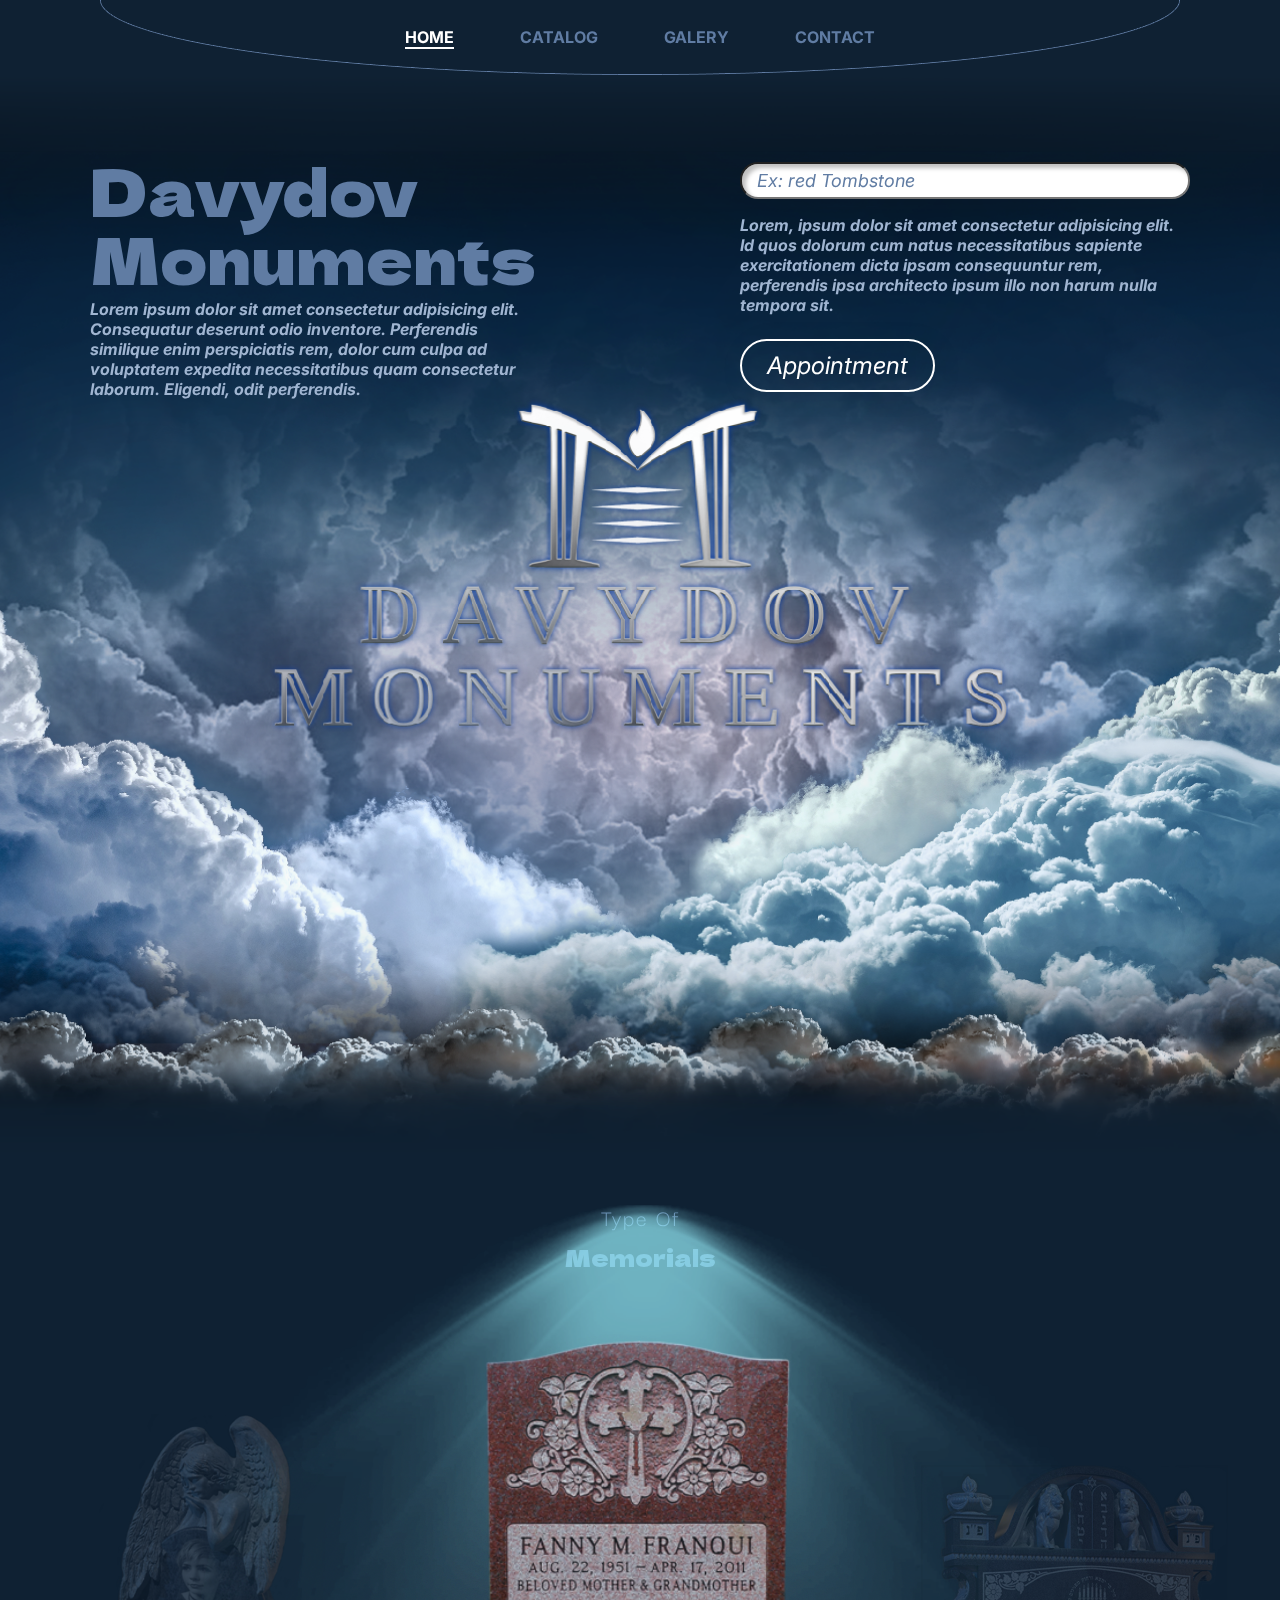
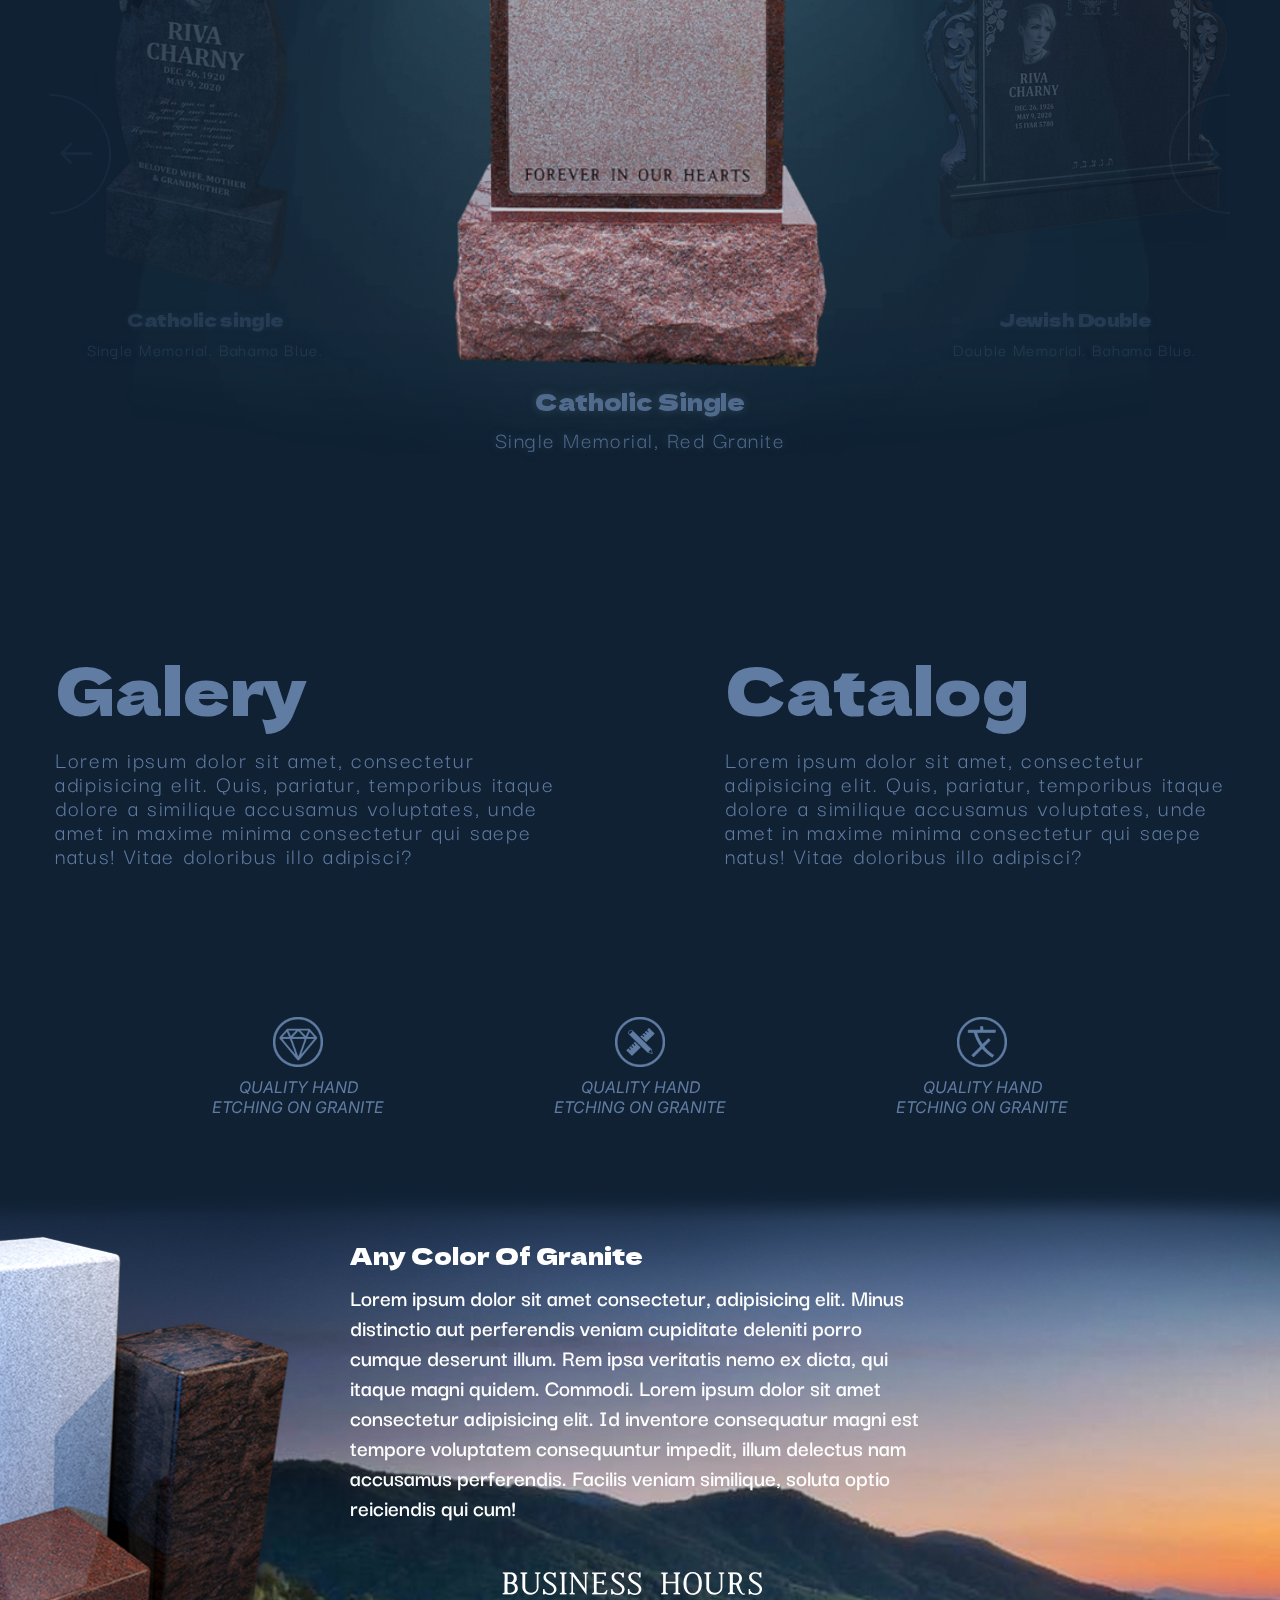
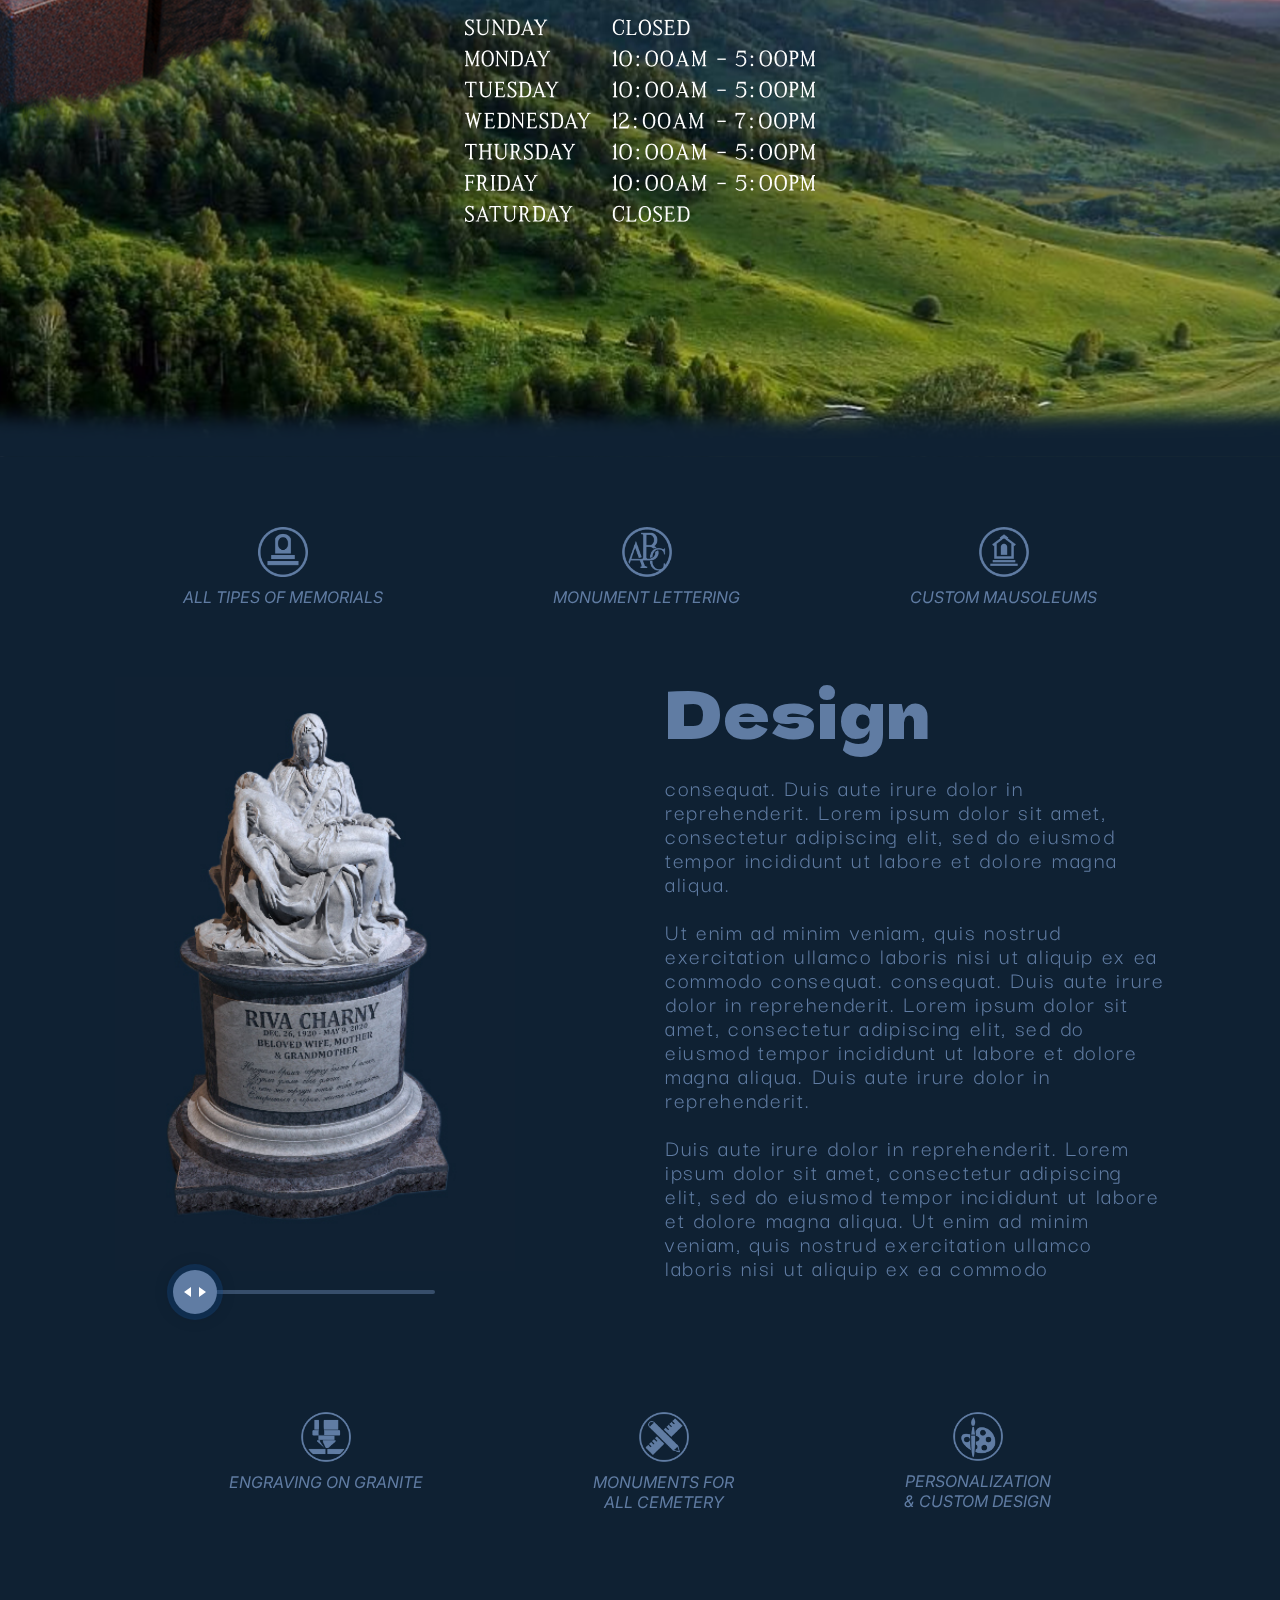
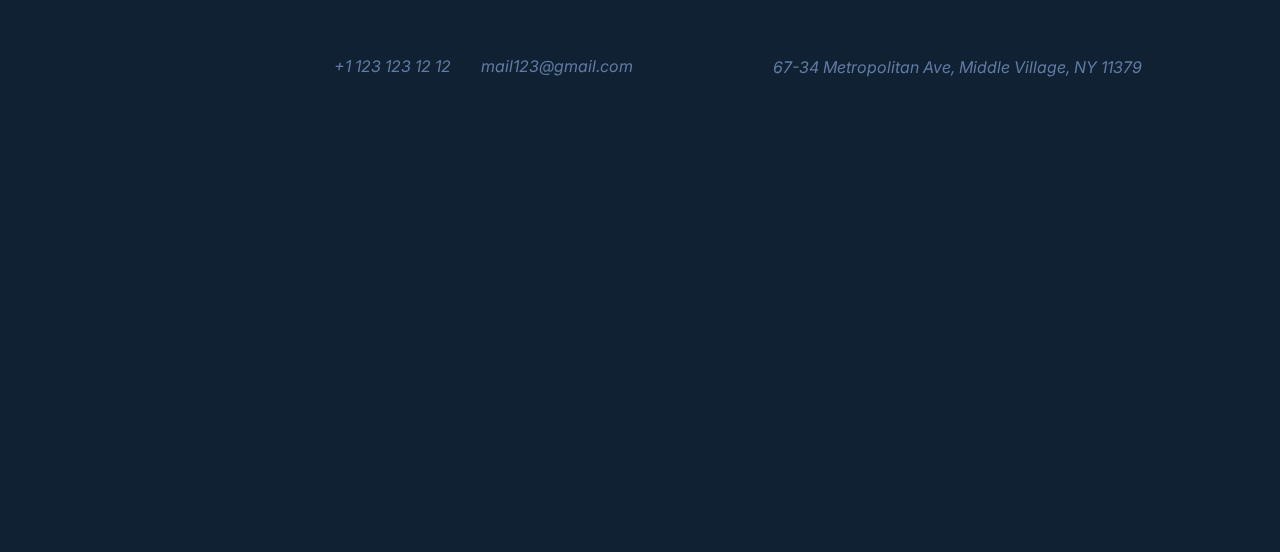
==== index.html @ 094ae4ab "Ref V1.2.8" ====
<!DOCTYPE html>
<html lang="en">

<head>
    <meta charset="UTF-8">
    <meta http-equiv="X-UA-Compatible" content="IE=edge">
    <meta name="viewport" content="width=device-width, initial-scale=1.0">
    <title>Davydov Tombstones</title>
    <link rel="icon" href="./assets/img/favicon.png">

    <!-- GSAP LIBRARY | SCROLL -->
    <script src="./assets/libs/gsap/gsap.min.js" defer></script>
    <script src="./assets/libs/gsap/ScrollTrigger.min.js" defer></script>
    <script src="./assets/libs/gsap/ScrollSmoother.min.js" defer></script>
    <!-- PARALLAX SCROLLING -->
    <script src="./assets/js/scroll.js" defer></script>

    <!-- SWIPER LIBRARY -->
    <link rel="stylesheet" href="./assets/libs/swiper/swiper-bundle.min.css">

    <!-- 360 DEGREES MONUMENT'S FILES -->
    <!-- CSS reset -->
    <link rel="stylesheet" href="./assets/styles/home-page/360DegMonument/reset.css">
    <link rel="stylesheet" href="./assets/styles/home-page/360DegMonument/tombstone360View.css"> <!-- Resource style -->
    <script src="./assets/js/360DegMonument/modernizr.js"></script> <!-- Modernizr -->

    <!-- ICONS -->
    <link rel="stylesheet" href="https://cdnjs.cloudflare.com/ajax/libs/font-awesome/6.1.1/css/all.min.css"
        integrity="sha512-KfkfwYDsLkIlwQp6LFnl8zNdLGxu9YAA1QvwINks4PhcElQSvqcyVLLD9aMhXd13uQjoXtEKNosOWaZqXgel0g=="
        crossorigin="anonymous" referrerpolicy="no-referrer" />

    <!-- Resource of Page's Styles -->
    <link rel="stylesheet" href="./assets/styles/primary-styles.css">
    <link rel="stylesheet" href="./assets/styles/styles.css">
    <link rel="stylesheet" href="./assets/styles/home-responsive.css">
    <link rel="stylesheet" href="./assets/styles/primary-styles-responsive.css">
    <!-- TOMBSTONE SLIDE STYLE -->
    <link rel="stylesheet" href="./assets/styles/home-page/tombstone-slide.css">
</head>

<body>
    <div class="wrapper">
        <div class="content">
            <header>
                <div class="header-wrapper">
                    <nav class="header-nav">
                        <ul>
                            <li>
                                <a class="primary-page-link primary-active-page" href="./index.html">home</a>
                            </li>
                            <li>
                                <a class="primary-page-link" href="./catalog.html">catalog</a>
                            </li>
                            <li>
                                <a class="primary-page-link" href="./galery.html">galery</a>
                            </li>
                            <li>
                                <a class="primary-page-link" href="./contact.html">contact</a>
                            </li>
                        </ul>
                    </nav>
                    <a href="./index.html">
                        <div class="logo" style="background-image: url(./assets/img/headerImgs/logo.png)"></div>
                    </a>
                    <button class="header-hamburger-btn">
                        <div class="hamburger-btn-bar"></div>
                    </button>
                    <nav class="mobile-nav">
                        <ul>
                            <li>
                                <a class="primary-page-link primary-active-page" href="./index.html">home</a>
                            </li>
                            <li>
                                <a class="primary-page-link" href="./catalog.html">catalog</a>
                            </li>
                            <li>
                                <a class="primary-page-link" href="./galery.html">galery</a>
                            </li>
                            <li>
                                <a class="primary-page-link" href="./contact.html">contact</a>
                            </li>
                        </ul>
                    </nav>
                </div>
            </header>
            <!-- <div class="smooth-wrapper">
                <div class="smooth-content"> -->
                    <main>
                        <section class="home-section">
                            <div class="home-section-backgorund-container">
                                <div class="parallax-layer layer-base"
                                    style="background-image: url(./assets/img/parallaxBackground/sky-base.png)">
                                </div>
                                <div class="parallax-layer layer-logo"
                                    style="background-image: url(./assets/img/parallaxBackground/Logo.png)">
                                </div>
                                <div class="parallax-layer layer-middle"
                                    style="background-image: url(./assets/img/parallaxBackground/sky-middle.png)"></div>
                            </div>
                            <div class="intro-wrapper">
                                <div class="intro-title-box">
                                    <h1 class="primary-title">
                                        davydov <br>
                                        monuments
                                    </h1>
                                    <p class="primary-caption-lil">
                                        Lorem ipsum dolor sit amet consectetur adipisicing elit. Consequatur deserunt
                                        odio
                                        inventore. Perferendis similique enim perspiciatis rem, dolor cum culpa ad
                                        voluptatem
                                        expedita necessitatibus quam consectetur laborum. Eligendi, odit perferendis.
                                    </p>
                                </div>
                                <div class="intro-search-bar-box">
                                    <input class="primary-seacrh-bar-1" type="search" id="intro-search-input"
                                        placeholder="Ex: red Tombstone" />
                                    <div class="intro-caption-box">
                                        <p class="primary-caption-lil">
                                            Lorem, ipsum dolor sit amet consectetur adipisicing elit. Id quos dolorum
                                            cum natus
                                            necessitatibus sapiente exercitationem dicta ipsam consequuntur rem,
                                            perferendis
                                            ipsa architecto ipsum illo non harum nulla tempora sit.
                                        </p>
                                        <button class="primary-btn-1">Appointment</button>
                                    </div>
                                </div>
                            </div>
                        </section>
                        <section class="tombstone-section">
                            <div class="tombstone-section-wrapper">
                                <div class="tombstone-slide-container">
                                    <div class="tombstone-title-box">
                                        <p class="primary-caption">Type Of</p>
                                        <h1 class="primary-title-lil">Memorials</h1>
                                    </div>
                                    <div class="tombstone-slide-wrapper">
                                        <div class="tombstones-slide-box">
                                            <!-- Slider main container -->
                                            <div class="tombstone-slide">
                                                <!-- Additional required wrapper -->
                                                <div class="tombstone-card-wrapper swiper-wrapper">
                                                    <!-- Slides -->
                                                    <div class="tombstone-card swiper-slide">
                                                        <div class="tombstone-img-3d-box">
                                                            <div class="tombstone-img-left-side">
                                                                <div class="tombstone-img"
                                                                    style="background-image: url(./assets/img/tombstoneImgs/tombstone-1.png);">
                                                                </div>
                                                            </div>
                                                            <div class="tombstone-img-rigth-side">
                                                                <div class="tombstone-img"
                                                                    style="background-image: url(./assets/img/tombstoneImgs/tombstone-1.png);">
                                                                </div>
                                                            </div>
                                                        </div>
                                                        <!-- <p>Double</p> -->
                                                        <div class="tombstone-card-caption">
                                                            <h1 class="primary-title-lil">Catholic Single</h1>
                                                            <p class="primary-caption">Single Memorial, Red Granite</p>
                                                        </div>
                                                    </div>

                                                    <div class="tombstone-card swiper-slide">
                                                        <div class="tombstone-img-3d-box">
                                                            <div class="tombstone-img-left-side">
                                                                <div class="tombstone-img"
                                                                    style="background-image: url(./assets/img/tombstoneImgs/tombstone-2.png);">
                                                                </div>
                                                            </div>
                                                            <div class="tombstone-img-rigth-side">
                                                                <div class="tombstone-img"
                                                                    style="background-image: url(./assets/img/tombstoneImgs/tombstone-2.png);">
                                                                </div>
                                                            </div>
                                                        </div>
                                                        <!-- <p>Single</p> -->
                                                        <div class="tombstone-card-caption">
                                                            <h1 class="primary-title-lil">Jewish Double</h1>
                                                            <p class="primary-caption">Double Memorial. Bahama Blue.</p>
                                                        </div>
                                                    </div>

                                                    <div class="tombstone-card swiper-slide">
                                                        <div class="tombstone-img-3d-box">
                                                            <div class="tombstone-img-left-side">
                                                                <div class="tombstone-img"
                                                                    style="background-image: url(./assets/img/tombstoneImgs/tombstone-3.png);">
                                                                </div>
                                                            </div>
                                                            <div class="tombstone-img-rigth-side">
                                                                <div class="tombstone-img"
                                                                    style="background-image: url(./assets/img/tombstoneImgs/tombstone-3.png);">
                                                                </div>
                                                            </div>
                                                        </div>
                                                        <!-- <p>Double Process</p> -->
                                                        <div class="tombstone-card-caption">
                                                            <h1 class="primary-title-lil">Catholic single</h1>
                                                            <p class="primary-caption">Single Memorial. Bahama Blue.</p>
                                                        </div>
                                                    </div>

                                                </div>

                                            </div>

                                            <div class="tombstone-slide-navigation">
                                                <div class="tombstone-slide-navigation-prev"></div>
                                                <div class="tombstone-slide-navigation-next"></div>
                                            </div>

                                        </div>
                                    </div>
                                </div>
                                <div class="tombstone-section-description">
                                    <div class="galary-description-box">
                                        <h1 class="primary-title">
                                            galery
                                        </h1>
                                        <p class="primary-caption">
                                            Lorem ipsum dolor sit amet, consectetur adipisicing elit. Quis, pariatur,
                                            temporibus
                                            itaque dolore a similique accusamus voluptates, unde amet in maxime minima
                                            consectetur qui saepe natus! Vitae doloribus illo adipisci?
                                        </p>
                                    </div>
                                    <div class="catalog-description-box">
                                        <h1 class="primary-title">
                                            catalog
                                        </h1>
                                        <p class="primary-caption">
                                            Lorem ipsum dolor sit amet, consectetur adipisicing elit. Quis, pariatur,
                                            temporibus
                                            itaque dolore a similique accusamus voluptates, unde amet in maxime minima
                                            consectetur qui saepe natus! Vitae doloribus illo adipisci?
                                        </p>
                                    </div>
                                </div>
                                <div class="slogans-container">
                                    <div class="slogan-box">
                                        <img class="primary-slogan-img" src="./assets/img/sloganImgs/slogan 1.png"
                                            alt="slogan image">
                                        <p class="primary-slogan-caption">
                                            quality hand <br>
                                            etching on granite
                                        </p>
                                    </div>
                                    <div class="slogan-box">
                                        <img class="primary-slogan-img" src="./assets/img/sloganImgs/slogan 2.png"
                                            alt="slogan image">
                                        <p class="primary-slogan-caption">
                                            quality hand <br>
                                            etching on granite
                                        </p>
                                    </div>
                                    <div class="slogan-box">
                                        <img class="primary-slogan-img" src="./assets/img/sloganImgs/slogan 3.png"
                                            alt="slogan image">
                                        <p class="primary-slogan-caption">
                                            quality hand <br>
                                            etching on granite
                                        </p>
                                    </div>
                                </div>
                            </div>
                        </section>
                        <section class="about-office-section">
                            <div class="about-office-wrapper">
                                <div class="about-office-background"
                                    style="background-image: url(./assets/img/graniteBackground.png)"></div>
                                <div class="about-office-content">
                                    <div class="about-office-title-container">
                                        <h1 class="about-office-title">
                                            Any Color Of Granite
                                        </h1>
                                        <p class="about-office-caption">
                                            Lorem ipsum dolor sit amet consectetur, adipisicing elit. Minus distinctio
                                            aut
                                            perferendis veniam cupiditate
                                            deleniti porro cumque deserunt illum. Rem ipsa veritatis nemo ex dicta, qui
                                            itaque
                                            magni quidem. Commodi.
                                            Lorem ipsum dolor sit amet consectetur adipisicing elit. Id inventore
                                            consequatur
                                            magni est tempore
                                            voluptatem consequuntur impedit, illum delectus nam accusamus perferendis.
                                            Facilis
                                            veniam similique, soluta
                                            optio reiciendis qui cum!
                                        </p>
                                    </div>

                                    <div class="working-hours-container">
                                        <div class="working-hours home-working-hours-color"></div>
                                    </div>
                                </div>
                            </div>
                        </section>
                        <section class="design-section">
                            <div class="design-section-wrapper">
                                <div class="design-section-content">
                                    <div class="slogans-container">
                                        <div class="slogan-box">
                                            <img class="primary-slogan-img" src="./assets/img/sloganImgs/slogan 4.png"
                                                alt="slogan image">
                                            <p class="primary-slogan-caption">
                                                all tipes of memorials
                                            </p>
                                        </div>
                                        <div class="slogan-box">
                                            <img class="primary-slogan-img" src="./assets/img/sloganImgs/slogan 5.png"
                                                alt="slogan image">
                                            <p class="primary-slogan-caption">
                                                monument lettering
                                            </p>
                                        </div>
                                        <div class="slogan-box">
                                            <img class="primary-slogan-img" src="./assets/img/sloganImgs/slogan 6.png"
                                                alt="slogan image">
                                            <p class="primary-slogan-caption">
                                                custom mausoleums
                                            </p>
                                        </div>
                                    </div>
                                    <div class="design-box">
                                        <div class="monument-container">
                                            <div class="cd-product-viewer-wrapper" data-frame="16" data-friction="0.33">
                                                <div>
                                                    <figure class="product-viewer">
                                                        <img class="monument-360Deg"
                                                            src="./assets/img/360DegMonument/img-loading.jpg"
                                                            alt="Product Preview">
                                                        <div class="product-sprite"
                                                            data-image="./assets/img/360DegMonument/img-sprite.jpg">
                                                        </div>
                                                    </figure> <!-- .product-viewer -->

                                                    <div class="cd-product-viewer-handle">
                                                        <span class="fill"></span>
                                                        <span class="handle">Handle</span>
                                                    </div>
                                                </div> <!-- .cd-product-viewer-handle -->
                                            </div> <!-- .cd-product-viewer-wrapper -->
                                        </div>

                                        <div class="design-title-container">
                                            <h1 class="primary-title">
                                                Design
                                            </h1>
                                            <p class="design-caption primary-caption">
                                                consequat. Duis aute irure dolor in reprehenderit. Lorem ipsum dolor sit
                                                amet,
                                                consectetur adipiscing elit, sed do
                                                eiusmod tempor incididunt ut labore et dolore magna
                                                aliqua. <br>
                                                <br>
                                                Ut enim ad minim veniam, quis nostrud exercitation ullamco laboris nisi
                                                ut
                                                aliquip
                                                ex ea commodo consequat.
                                                consequat. Duis aute irure dolor in reprehenderit. Lorem ipsum dolor sit
                                                amet,
                                                consectetur adipiscing elit, sed do
                                                eiusmod tempor incididunt ut labore et dolore magna
                                                aliqua. Duis aute irure dolor in reprehenderit. <br>
                                                <br>
                                                Duis aute irure dolor in reprehenderit. Lorem ipsum dolor sit amet,
                                                consectetur
                                                adipiscing elit, sed do eiusmod tempor
                                                incididunt ut labore et dolore magna aliqua. Ut enim ad minim veniam,
                                                quis
                                                nostrud
                                                exercitation ullamco laboris nisi ut
                                                aliquip ex ea commodo
                                            </p>
                                        </div>
                                    </div>
                                    <div class="slogans-container">
                                        <div class="slogan-box">
                                            <img class="primary-slogan-img" src="./assets/img/sloganImgs/slogan 7.png"
                                                alt="slogan image">
                                            <p class="primary-slogan-caption">
                                                engraving on granite
                                            </p>
                                        </div>
                                        <div class="slogan-box">
                                            <img class="primary-slogan-img" src="./assets/img/sloganImgs/slogan 8.png"
                                                alt="slogan image">
                                            <p class="primary-slogan-caption">
                                                monuments for <br>
                                                all cemetery
                                            </p>
                                        </div>
                                        <div class="slogan-box">
                                            <img class="primary-slogan-img" src="./assets/img/sloganImgs/slogan 9.png"
                                                alt="slogan image">
                                            <p class="primary-slogan-caption">
                                                personalization <br>
                                                & custom design
                                            </p>
                                        </div>
                                    </div>
                                </div>
                            </div>
                        </section>
                    </main>
                    <footer>
                        <div class="footer-wrapper">
                            <div class="footer-social-links-container">
                                <div class="footer-social-links">
                                    <a href="#">
                                        <i class="fa-brands fa-youtube primary-icon"></i>
                                    </a>
                                    <a href="#">
                                        <i class="fa-brands fa-facebook primary-icon"></i>
                                    </a>
                                    <a href="#">
                                        <i class="fa-brands fa-instagram primary-icon"></i>
                                    </a>
                                </div>
                                <div class="footer-contact-container">
                                    <a class="whatsup-caption" href="tel:+11231231212">
                                        <i class="fa-brands fa-whatsapp primary-icon"></i>
                                        +1 123 123 12 12
                                    </a>                              
                                    <a class="email-caption" href="mailto:mail123@gmail.com">
                                        <i class="fa-regular fa-envelope primary-icon"></i>
                                        mail123@gmail.com
                                    </a>
                                </div>
                                <div class="footer-address-container">
                                    <a class="footer-address" href="https://www.google.com/maps/search/67-34+Metropolitan+Ave,+Middle+Village,+NY+11379/" target="_blank">
                                        <i class="fa-sharp fa-solid fa-location-dot primary-icon"></i>
                                        67-34 Metropolitan Ave, Middle Village, NY 11379</a>
                                </div>
                            </div>
                            <iframe class="footer-address-map"
                                src="https://www.google.com/maps/embed?pb=!1m18!1m12!1m3!1d1512.1294603953938!2d-73.89044471320442!3d40.71231630290286!2m3!1f0!2f0!3f0!3m2!1i1024!2i768!4f13.1!3m3!1m2!1s0x89c25e62aaedde8f%3A0xe4cf1dd9c9946255!2s67-34%20Metropolitan%20Ave%2C%20Middle%20Village%2C%20NY%2011379%2C%20USA!5e0!3m2!1sen!2sde!4v1678227033823!5m2!1sen!2sde"
                                width="600" height="450" style="border:0;" allowfullscreen="" loading="lazy"
                                referrerpolicy="no-referrer-when-downgrade"></iframe>
                        </div>
                    </footer>
                <!-- </div>
            </div> -->
        </div>
    </div>

</body>
<!-- SWIPER SLIDER -->
<script src="./assets/libs/swiper/swiper-bundle.min.js"></script>
<script src="./assets/js/tombstoneSlide.js"></script>

<!-- JQUERY | 360 DEGREES MONUMENT'S FILES -->
<script src="./assets/js/360DegMonument/jquery-2.1.4.js"></script>
<script src="./assets/js/360DegMonument/jquery.mobile.custom.min.js"></script>
<script src="./assets/js/360DegMonument/main.js"></script>

<!-- HAMBURGER MENU -->
<script src="./assets/js/hamburgerMenu.js"></script>

</html>
---- assets/styles/home-page/360DegMonument/tombstone360View.css ----
/* -------------------------------- 

Primary style

-------------------------------- */
html * {
  -webkit-font-smoothing: antialiased;
  -moz-osx-font-smoothing: grayscale;
}

*, *::after, *::before {
  box-sizing: border-box;
}

/* -------------------------------- 

Main Components 

-------------------------------- */
.cd-product-viewer-wrapper {
  /* text-align: center;
  padding: 2em 0; */
}
.cd-product-viewer-wrapper > div {
  display: inline-block;
}
.cd-product-viewer-wrapper .product-viewer {
  position: relative;
  z-index: 1;
  display: inline-block;
  overflow: hidden;
}

.cd-product-viewer-wrapper img {
  /* this is the image visible before the image sprite is loaded */
  display: block;
  position: relative;
  z-index: 1;
}

.monument-360Deg {
  width: 400px;
}

.cd-product-viewer-wrapper .product-sprite {
  position: absolute;
  z-index: 2;
  top: 0;
  left: 0;
  height: 100%;
  /* our image sprite is composed by 16 frames */
  width: 1600%;
  background: url(../../../img/360DegMonument/img-sprite.jpg) no-repeat center center;
  background-size: 100%;
  opacity: 0;
  -webkit-transition: opacity 0.3s;
  -moz-transition: opacity 0.3s;
  transition: opacity 0.3s;
}
.cd-product-viewer-wrapper.loaded .product-sprite {
  /* image sprite has been loaded */
  opacity: 1;
  cursor: ew-resize;
}

.cd-product-viewer-handle {
  position: relative;
  z-index: 2;
  width: 60%;
  max-width: 300px;
  border-radius: 50em;
  margin: 1em auto 3em;
  height: 4px;
  /* background: #4d4d4d; */
  background: var(--primary-gray);
}
.cd-product-viewer-handle .fill {
  /* this is used to create the loading fill effect */
  position: absolute;
  z-index: 1;
  left: 0;
  top: 0;
  height: 100%;
  width: 100%;
  border-radius: inherit;
  background: var(--primary-blue);
  -webkit-transform: scaleX(0);
  -moz-transform: scaleX(0);
  -ms-transform: scaleX(0);
  -o-transform: scaleX(0);
  transform: scaleX(0);
  -webkit-transform-origin: left center;
  -moz-transform-origin: left center;
  -ms-transform-origin: left center;
  -o-transform-origin: left center;
  transform-origin: left center;
  -webkit-transition: -webkit-transform 0.5s;
  -moz-transition: -moz-transform 0.5s;
  transition: transform 0.5s;
}
.no-csstransitions .cd-product-viewer-handle .fill {
  display: none;
}
.loaded .cd-product-viewer-handle .fill {
  /* image sprite has been loaded */
  opacity: 0;
  -webkit-transition: -webkit-transform 0.3s, opacity 0.2s 0.3s;
  -moz-transition: -moz-transform 0.3s, opacity 0.2s 0.3s;
  transition: transform 0.3s, opacity 0.2s 0.3s;
}
.cd-product-viewer-handle .handle {
  position: absolute;
  z-index: 2;
  display: inline-block;
  height: 44px;
  width: 44px;
  left: 0;
  top: -20px;
  background: var(--primary-blue) url(../../../img/360DegMonument/cd-arrows.svg) no-repeat center center;
  border-radius: 50%;
  /* box-shadow: 0 0 0 6px var(--primary-blue-li), 0 0 20px rgba(0, 0, 0, 0.2); */
  box-shadow: 0 0 0 6px hsla(212, 76%, 33%, 0.3), 0 0 20px rgba(0, 0, 0, 0.2);
  /* replace text with image */
  text-indent: 100%;
  white-space: nowrap;
  overflow: hidden;
  color: transparent;
  -webkit-transform: translateX(-50%) scale(0);
  -moz-transform: translateX(-50%) scale(0);
  -ms-transform: translateX(-50%) scale(0);
  -o-transform: translateX(-50%) scale(0);
  transform: translateX(-50%) scale(0);
  -webkit-transition: box-shadow 0.2s;
  -moz-transition: box-shadow 0.2s;
  transition: box-shadow 0.2s;
}
.cd-product-viewer-handle .handle:active {
  box-shadow: 0 0 0 0 rgba(181, 66, 64, 0), 0 0 20px rgba(0, 0, 0, 0.2);
}
.loaded .cd-product-viewer-handle .handle {
  /* image sprite has been loaded */
  -webkit-transform: translateX(-50%) scale(1);
  -moz-transform: translateX(-50%) scale(1);
  -ms-transform: translateX(-50%) scale(1);
  -o-transform: translateX(-50%) scale(1);
  transform: translateX(-50%) scale(1);
  -webkit-animation: cd-bounce 0.3s 0.3s;
  -moz-animation: cd-bounce 0.3s 0.3s;
  animation: cd-bounce 0.3s 0.3s;
  -webkit-animation-fill-mode: both;
  -moz-animation-fill-mode: both;
  animation-fill-mode: both;
  cursor: ew-resize;
}

@-webkit-keyframes cd-bounce {
  0% {
    -webkit-transform: translateX(-50%) scale(0);
  }
  60% {
    -webkit-transform: translateX(-50%) scale(1.1);
  }
  100% {
    -webkit-transform: translateX(-50%) scale(1);
  }
}
@-moz-keyframes cd-bounce {
  0% {
    -moz-transform: translateX(-50%) scale(0);
  }
  60% {
    -moz-transform: translateX(-50%) scale(1.1);
  }
  100% {
    -moz-transform: translateX(-50%) scale(1);
  }
}
@keyframes cd-bounce {
  0% {
    -webkit-transform: translateX(-50%) scale(0);
    -moz-transform: translateX(-50%) scale(0);
    -ms-transform: translateX(-50%) scale(0);
    -o-transform: translateX(-50%) scale(0);
    transform: translateX(-50%) scale(0);
  }
  60% {
    -webkit-transform: translateX(-50%) scale(1.1);
    -moz-transform: translateX(-50%) scale(1.1);
    -ms-transform: translateX(-50%) scale(1.1);
    -o-transform: translateX(-50%) scale(1.1);
    transform: translateX(-50%) scale(1.1);
  }
  100% {
    -webkit-transform: translateX(-50%) scale(1);
    -moz-transform: translateX(-50%) scale(1);
    -ms-transform: translateX(-50%) scale(1);
    -o-transform: translateX(-50%) scale(1);
    transform: translateX(-50%) scale(1);
  }
}

@media(max-width: 390px) {
  .monument-360Deg {
    width: 300px;
  }
}
---- assets/styles/primary-styles.css ----
@import url('https://fonts.googleapis.com/css2?family=Darker+Grotesque:wght@300;400;500;600;700;800;900&family=Dela+Gothic+One&family=Inter:wght@100;200;300;400;500;600;700;800;900&family=Lato:ital,wght@0,100;0,300;0,400;0,700;0,900;1,100;1,300;1,400;1,700;1,900&family=Lobster&family=Noto+Sans+Georgian:wght@100;200;300;400;500;600;700;800;900&family=Odibee+Sans&family=Oswald:wght@200;300;400;500;600;700&family=Poppins:ital,wght@0,100;0,200;0,300;0,400;0,500;0,600;0,700;0,800;0,900;1,100;1,200;1,300;1,400;1,500;1,600;1,700;1,800;1,900&display=swap');


:root {
    --primary-blue-dark: #0F2133;
    --primary-blue: #607CA3;
    --primary-blue-li: #A0B5D1;
    --primary-gray: #607ca380;
    --primary-white: #FFFFFF;
}

/*
 *  GLOBAL VARIABLES
 */

* {
    margin: 0;
    padding: 0;
    box-sizing: border-box;
}

body {
    background-color: var(--primary-blue-dark);
}

li {
    list-style: none;
}

a {
    text-decoration: none;
    cursor: pointer;
}

button {
    cursor: pointer;
}

.primary-active-page {
    color: #ffffff !important;
    border-bottom: 2px solid #ffffff;
}

main {
    margin-top: 75px;
}

.d-flex {
    display: flex;
}

.overflow-h {
    overflow: hidden;
}

/*
 *  PRIMARY LINKS
 */

.primary-page-link {
    font-family: 'Inter';
    font-style: normal;
    font-weight: 700;
    font-size: 16px;
    text-transform: uppercase;

    color: var(--primary-blue);
}

/*
 *  PRIMARY TITLES
 */

.primary-title {
    font-family: 'Dela Gothic One';
    font-style: normal;
    font-weight: 400;
    font-size: 64px;
    line-height: 68px;
    text-transform: capitalize;

    color: var(--primary-blue);
}

.primary-title-lil {
    font-family: 'Dela Gothic One';
    font-style: normal;
    font-weight: 400;
    font-size: 24px;
    line-height: 55px;

    color: var(--primary-blue);
}


/*
 *  PRIMARY CAPTIONS
 */

.primary-caption {
    font-family: 'Darker Grotesque';
    font-style: normal;
    font-weight: 400;
    font-size: 24px;
    letter-spacing: 0.07em;
    
    color: var(--primary-blue);
}

.primary-caption-lil {
    font-family: 'Inter';
    font-style: italic;
    font-weight: 700;
    font-size: 16px;
    line-height: 20px;

    color: var(--primary-blue-li);
}

.primary-caption-lil-dark {
    font-family: 'Inter';
    font-style: italic;
    font-weight: 700;
    font-size: 16px;
    line-height: 20px;

    color: var(--primary-blue-dark);
}

.primary-caption-dark {
    font-family: 'Darker Grotesque';
    font-style: normal;
    font-weight: 600;
    font-size: 24px;
    line-height: 30px;
    color: var(--primary-blue-dark);
}

/*
 *  PRIMARY SEARCH BARS
 */

.primary-seacrh-bar-1 {
    width: 100%;
    padding: 5px 15px;
    box-shadow: inset 4px 4px 4px rgba(0, 0, 0, 0.25);
    border-radius: 18px;
    
    font-size: 20px;
    color: var(--primary-blue);
    outline: none;
}

.primary-seacrh-bar-1::placeholder {
    font-family: 'Inter';
    font-style: italic;
    font-weight: 400;
    font-size: 18px;
    color: var(--primary-blue);
}

.primary-search-bar {
    -webkit-appearance: none;
    -webkit-border-radius: 0;
    width: 50%;
    padding: 15px 15px;
    border: none;
    border-bottom: 2px solid var(--primary-blue);
    outline: none;
    background-color: transparent;

    font-family: 'Inter';
    font-weight: 400;
    font-size: 16px;
    color: var(--primary-white);
}

.primary-search-bar::placeholder {
    font-family: 'Inter';
    font-style: italic;
    font-weight: 400;
    font-size: 16px;
    color: var(--primary-blue);
}

.primary-search-bar:focus {
    border-bottom: 2px solid var(--primary-white);
}

/*
 *  PRIMARY BUTTONS
 */

 .primary-btn-1 {
    padding: 10px 25px;
    border: 2px solid var(--primary-white);
    filter: drop-shadow(4px 4px 10px rgba(0, 0, 0, 0.25));
    border-radius: 28px;
    background: transparent;

    font-family: 'Inter';
    font-style: italic;
    font-weight: 400;
    font-size: 24px;
    line-height: 29px;
    color: var(--primary-white);
}

.primary-search-btn {
    width: 200px;
    border: none;
    border-bottom: 2px solid var(--primary-blue);

    font-family: 'Dela Gothic One';
    font-style: normal;
    font-weight: 400;
    font-size: 24px;
    line-height: 55px;

    background-color: transparent;
    color: var(--primary-blue);
    cursor: pointer;
}

.primary-search-btn:hover {
    border-color: var(--primary-white);
    color: var(--primary-white);
}

.radio-btn {
    padding: 8px 25px;
    border: 2px solid var(--primary-blue);
    border-radius: 25px;
    background-color: transparent;

    font-family: 'Inter';
    font-style: italic;
    font-weight: 400;
    font-size: 24px;
    color: var(--primary-blue);
    cursor: pointer;
}

.radio-btn:hover {
    border-color: var(--primary-white);
    color: var(--primary-white);
}

.radio-btn-active {
    background-color: var(--primary-blue);
    color: var(--primary-white);
    border: none;
}

/*
 * PRIMARY SLOGANS IMAGES
 */

.primary-slogan-img {
    width: 50px;
}

/* PRIMARY SLOGAN CAPTIONS */

.primary-slogan-caption {
    font-family: 'Inter';
    font-weight: 400;
    font-size: 16px;
    font-style: italic;
    text-transform: uppercase;
    line-height: 20px;

    color: var(--primary-blue);
}


/* 
 *  PRIMARY ICONS
 */

.primary-icon {
    font-size: 20px;
    color: var(--primary-blue);
    cursor: pointer;
}
---- assets/styles/styles.css ----
:root {
	--index: calc(1vw + 1vh);
	--transition: transform .75s cubic-bezier(.75, .5, 0, 1);
}

/*
 *  GLOBAL VARIABLES
 */

/* SLOGANS */

.slogans-container {
    padding: 0 50px;
    display: flex;
    flex-direction: row;
    gap: 170px;
}

.slogan-box {
    display: flex;
    flex-direction: column;
    justify-content: flex-start;
    align-items: center;
    gap: 10px;

    text-align: center;
}

* {
    margin: 0;
    padding: 0;
    box-sizing: border-box;
}

main {
    display: flex;
    flex-direction: column;
    justify-content: center;
    align-items: center;

}

/*
 * HEADER
 */

header {
    width: 100%;
    height: 75px;
    position: fixed;
    top: 0;
    z-index: 3;
}

.header-wrapper {
    width: 100%;
    height: 100%;

    display: flex;
    justify-content: center;
    align-items: center;
}

.header-nav {
    width: 1080px;
    height: 100%;

    background-image: url('../img/headerImgs/halfEllipse copy.png');
    background-size: contain;
    background-repeat: no-repeat;
    background-position: center;

    display: flex;
    justify-content: center;
    align-items: center;
}

.header-nav ul {
    display: flex;
    flex-direction: row;
    gap: 66px;
}

.mobile-nav {
    position: fixed;
    top: 0;
    bottom: 0;
    right: 0;
    left: 100%;
    min-height: 100vh;
    display: none;
    z-index: 10;
    background-color: var(--primary-blue-dark);
    padding: 120px 0;
    -webkit-transition: 0.4s;
    transition: 0.4s;
}

.mobile-nav.is-active {
    left: 0
}

.mobile-nav a {
    display: block;
    width: 100%;
    max-width: 200px;
    margin: 0 auto 16px;
    text-align: center;
    padding: 12px 16px;
    background-color: var(--primary-gray);
    color: #FFF;
    text-decoration: none;
    transform: var(--scrollTop);
}

.mobile-nav a:hover {
    background-color: var(--primary-blue-li);
}

/* PAGE LOGO */

.logo {
    display: none;
    width: 50px;
    height: 35px;

    background-size: cover;
    background-repeat: no-repeat;
    background-position: center;
    position: relative;
    z-index: 11;
}

/* HAMBURGER BUTTON */

.header-hamburger-btn {
    position: relative;
    display: none;
    width: 35px;
    cursor: pointer;
    -webkit-appearance: none;
    -moz-appearance: none;
    appearance: none;
    background: none;
    outline: none;
    border: none;
    z-index: 11;
}

.header-hamburger-btn .hamburger-btn-bar,
.header-hamburger-btn:after,
.header-hamburger-btn:before {
    content: '';
    display: block;
    width: 100%;
    height: 5px;
    background-color: #FFF;
    margin: 6px 0px;
    -webkit-transition: 0.4s;
    transition: 0.4s
}

.header-hamburger-btn.is-active:before {
    -webkit-transform: rotate(-45deg) translate(-8px, 6px);
    transform: rotate(-45deg) translate(-8px, 6px)
}

.header-hamburger-btn.is-active:after {
    -webkit-transform: rotate(45deg) translate(-9px, -8px);
    transform: rotate(45deg) translate(-9px, -8px)
}

.header-hamburger-btn.is-active .hamburger-btn-bar {
    opacity: 0
}


/*
 *  HOME SECTION
 */

.home-section {
    width: 100%;
    height: 1080px;

    display: flex;
    flex-direction: column;
    justify-content: flex-start;
    align-items: center;

    position: relative;
}

.home-section::after {
    content: '';
    width: 100%;
    height: 100%;

    background-image: url(../img/parallaxBackground/sky-front.png);
    background-size: cover;
    background-repeat: no-repeat;
    background-position: center;


    position: absolute;
    bottom: -1.5px;
	
    z-index: 1;
}

/* .home-section::after {
    content: '';
    width: 100%;
    height: 100px;

    position: absolute;
    bottom: -0.5px;

    background: linear-gradient(to top, var(--primary-blue-dark), transparent);
    z-index: 1000;
} */

/* HOME SECTION BACKGROUND | PARALLAX SCROLL */

.home-section-backgorund-container {
    width: 100%;
    height: 1080px;

    display: flex;
    justify-content: center;
    align-items: center;

    overflow: hidden;
    position: absolute;
    z-index: -1;
}
/* 
.home-section-backgorund-container::before {
    content: '';
    width: 100%;
    height: 100%;

    background-image: url(../img/parallaxBackground/sky-front.png);
    background-size: cover;
    background-repeat: no-repeat;
    background-position: center;


    position: absolute;
    bottom: -0.5px;
	
    z-index: 1000;
}

.home-section-backgorund-container::after {
    content: '';
    width: 100%;
    height: 100px;

    position: absolute;
    bottom: -0.5px;

    background: linear-gradient(to top, var(--primary-blue-dark), transparent);
    z-index: 1000;
} */


.parallax-layer {
    width: 100%;
    height: 100%;

    background-size: cover;
    background-repeat: no-repeat;
    background-position: center;
    will-change: transform;

    position: absolute;
    
}

.layer-base {
    transition: var(--transition);
    transform: translate3d(0, calc(var(--scrollTop) / 2), 0);
}

.layer-logo {
    transition: var(--transition);
    transform: translate3d(0, calc(var(--scrollTop) / 1.5), 0);
}

.layer-middle {
    transition: var(--transition);
    transform: translate3d(0, calc(var(--scrollTop) / 5), 0);
}

/* INTRO */

.intro-wrapper {
    margin: 80px 0;

    display: flex;
    flex-wrap: wrap;
    justify-content: center;
    align-items: center;
    gap: 200px;

    z-index: 2;
}

.intro-title-box {
    width: 450px;
    display: flex;
    flex-direction: column;
    align-items: flex-start;
    justify-content: flex-start;
    gap: 8px;
}

.intro-search-bar-box {
    width: 450px;
    display: flex;
    flex-direction: column;
    justify-content: flex-start;
    align-items: flex-start;
    gap: 16px;
}

.intro-caption-box {
    display: flex;
    flex-direction: column;
    justify-content: center;
    align-items: flex-start;
    gap: 24px;
}

/*
 *  CATALOG SECTION
 */

.tombstone-section {
    width: 100%;
    display: flex;
    flex-direction: column;
    justify-content: center;
    align-items: center;

    position: relative;
}

.tombstone-section-wrapper {
    width: 100%;
    margin: 50px 0;

    display: flex;
    flex-direction: column;
    justify-content: center;
    align-items: center;
    
    gap: 150px;
}

/* TOMBSTONE CONTAINER */

.tombstone-slide-container {
    width: 100%;
    display: flex;
    flex-direction: column;
    justify-content: center;
    align-items: center;

    text-align: center;
}

.tombstone-title-box {
    display: flex;
    flex-direction: column;
    justify-content: center;
    align-items: center;
}

/* TOMBSTONE SECTION DESCRIPTION */

.tombstone-section-description {
    max-width: 1200px;
    width: 100%;

    display: flex;
    flex-direction: row;
    flex-wrap: wrap;
    justify-content: center;
    align-items: flex-start;
    gap: 170px;
}

.galary-description-box,
.catalog-description-box {
    /* flex-basis: 50%; */
    max-width: 500px;
    display: flex;
    flex-direction: column;
    gap: 25px;
}

/*
 *  ABOUT OFFICE SECTION
 */

.about-office-section {
    width: 100%;
    height: 890px;
    position: relative;
}

.about-office-wrapper {
    width: 100%;
    height: 100%;
    display: flex;
    justify-content: flex-end;
    align-items: flex-start;

}

.about-office-background {
    width: 100%;
    height: 100%;

    background-size: cover;
    background-repeat: no-repeat;
    background-position: center;

    position: absolute;
    z-index: -1;
}

.about-office-content {
    padding: 60px 160px 0;

    display: flex;
    flex-wrap: wrap;
    flex-direction: row;
    justify-content: center;
    align-items: center;

    gap: 50px;
}

.about-office-title-container {
    width: 580px;

    display: flex;
    flex-direction: column;
    justify-content: flex-start;
    align-items: flex-start;

    /* text-align: center; */
}

.about-office-title {
    font-family: 'Dela Gothic One';
    font-style: normal;
    font-weight: 400;
    font-size: 24px;
    line-height: 55px;

    color: var(--primary-white);
}

.about-office-caption {
    font-family: 'Darker Grotesque';
    font-style: normal;
    font-weight: 600;
    font-size: 24px;
    line-height: 30px;
    color: var(--primary-white);
}

.working-hours-container {
    width: 350px;
    height: 250px;
    display: flex;
}

.working-hours {
    width: 100%;
    height: 100%;

    background-size: cover;
    background-repeat: no-repeat;
    background-position: center;
}

.home-working-hours-color {
    background-image: url(.././img/workingHours/workingHours-white.png);
    background-size: cover;
    background-repeat: no-repeat;
    background-position: center;
}

/*
 *  DESIGN SECTION
 */

.design-section {
    width: 100%;
    height: 100%;
}

.design-section-wrapper {
    width: 100%;
    height: 100%;
    padding: 70px 0;
    display: flex;
    justify-content: center;
    align-items: center;
}

.design-section-content {
    display: flex;
    flex-direction: column;
    justify-content: center;
    align-items: center;
    gap: 70px;
}

.design-box {
    padding: 0 50px;
    display: flex;
    flex-wrap: wrap;
    justify-content: center;
    gap: 150px;
}

.monument-cotainer {
    display: flex;
    flex-direction: column;
    justify-content: center;
    align-items: center;
}

.design-title-container {
    display: flex;
    flex-direction: column;
    justify-content: flex-start;
    align-items: flex-start;
    
    gap: 30px;
}

.design-caption {
    inline-size: 500px;
    overflow-wrap: break-word;
}

/*
 *  FOOTER
 */

.footer-wrapper {
    width: 100%;
    /* margin: 75px 0; */
    padding: 75px 0;
    display: flex;
    flex-direction: column;
    gap: 50px;
}

.footer-social-links-container {
    padding: 0 70px;
    display: flex;
    flex-direction: row;
    justify-content: center;
    align-items: center;
    gap: 140px;
}

.footer-social-links,
.footer-contact-container {
    display: flex;
    justify-content: center;
    align-items: center;
    gap: 25px;
}

.footer-contact-container {
    flex-wrap: wrap;
}

.whatsup-caption, 
.email-caption {
    display: flex;
    flex-direction: row;
    justify-content: center;
    align-items: center;
    gap: 5px;
}

.whatsup-caption, 
.email-caption,
.footer-address {
    font-family: 'Inter';
    font-style: italic;
    font-weight: 400;
    font-size: 16px;
    line-height: 19px;
    text-align: center;
    color: var(--primary-blue);

    
}

.footer-address-container {
    display: flex;
    justify-content: center;
    align-items: center;
}

.footer-address {
    min-inline-size: 175px;
}

.footer-address-map {
    width: 100%;
    height: 350px;
}
---- assets/styles/home-responsive.css ----
@media(max-width: 1080px) {
    header {
        position: fixed;
        z-index: 10;
    }
    .header-wrapper {
        padding: 0 20px;
        justify-content: space-between;
    }
    .header-nav {
        display: none;
    }

    .mobile-nav {
        display: block;
    }

    .logo {
        display: block;
    }
    
    .header-hamburger-btn {
        display: block;
    }

    .about-office-wrapper {
        justify-content: center;
        align-items: flex-start;
    }
    
    .about-office-content {
        padding: 60px 0 0;
    }
}

@media(max-width: 820px) {
    .slogans-container {
        gap: 90px;
    }

    .footer-social-links-container {
        flex-direction: column;
        gap: 25px;
    }

    .footer-contact-container {

    }
}

@media(max-width: 390px) {
    /* SLOGAN CONTAINER | SLOGAN BOX */
    .slogans-container {
        padding: 0;
        gap: 32px;
    }

    .slogan-box {
        width: 82px;
    }

    /* HEADER */
    .header-btn-wrapper {
        margin-right: 16px; 
        display: flex;
    }

    /* HOME SECTION */
    .home-section {
        height: 100%;
    }

    .home-section::after {
        height: 460px;
        top: 1.5px;
        bottom: auto;
    }

    .home-section-backgorund-container {
        height: 460px;
        position: relative;
    }

    .intro-wrapper {
        margin: 10px 0 0;
    }

    .intro-title-box {
        display: none;
    }

    .intro-search-bar-box {
        width: 250px;
        justify-content: center;
        align-items: center;
    }
    
    .intro-caption-box {
        align-items: center;
        text-align: center;
    }
    
    /* TOMBSTONE SECTION */
    .tombstone-section-wrapper{
        margin: 66px 0 30px;
        gap: 30px;
    }

    .tombstone-section-description {
        gap: 15px;
    }

    .galary-description-box,
    .catalog-description-box {
        width: 290px;
        gap: 5px;
    }

    /* ABOUT OFFICE SECTION */
    .about-office-section {
        height: 100%;
    }

    .about-office-background {
        height: 350px;
        background-position: 5%;
    }

    .about-office-content {
        padding: 75px 0 0;
        flex-direction: column;
        align-items: center;
        justify-content: flex-start;
    }

    .about-office-title-container {
        width: 320px;
        align-items: flex-end;
        justify-content: center;
        gap: 35px;
    }
    
    .about-office-title {
        font-size: 24px;
        line-height: 30px;
        color: var(--primary-white);
        inline-size: 110px;
        overflow-wrap: break-word;
        text-align: center;
    }

    .about-office-caption {
        font-size: 12px;
        line-height: 12px;
        color: white;
        inline-size: 320px;
        overflow-wrap: break-word;
    }

    .working-hours-container {
        width: 250px;
        height: 180px;
    }

    .home-working-hours-color {
        background-image: url(.././img/workingHours/workingHours-primary-blue.png);
    }



    /* DESIGN SECTION */
    .design-box {
        padding: 0;
        flex-direction: column;
        align-items: center;
        gap: 35px;
    }

    .design-section-wrapper {
        padding-bottom: 30px;;
    }
    
    .design-section-content {
        gap: 40px;
    }
    
    .design-caption {
        inline-size: 300px;
    }
    
    /* FOOTER */
    .footer-wrapper {
        padding: 50px 0;
        gap: 25px;
    }

    .footer-social-links-container {
        flex-direction: column-reverse;
        gap: 30px;
    }
    
    .footer-social-links {
        gap: 40px;
    }

    .footer-contact-container {
        flex-direction: column-reverse;
        align-items: center;
    }

    .footer-address {
        inline-size: 300px;
    }

    .footer-location-img {
        height: 300px;

        background-position: 75%;
    }
}
---- assets/styles/primary-styles-responsive.css ----
@media(max-width: 1080px) {
    .primary-active-page {
        border: 2px solid var(--primary-white);
        background-color: var(--primary-gray) !important;
    }

    .radio-btn {
        padding: 6px 22px;
        font-size: 18px;
    }
}

@media(max-width: 390px) {
    .primary-title {
        font-size: 24px;
        line-height: 55px;
    }

    .primary-title-lil {
        font-size: 20px;
        line-height: 40px;
    }

    .primary-caption {
        font-size: 14px;
        line-height: 20px;
    }

    .primary-slogan-img {
        width: 42px;
    }

    .primary-slogan-caption {
        font-size: 10px;
        line-height: 12px;
        display: flex;
    }

    .primary-icon {
        font-size: 16px;
    }  

    .primary-search-btn {
        width: 140px;
        font-size: 18px;
    }

    .radio-btn {
        padding: 4px 16px;
        font-size: 16px;
    }

    .primary-search-bar {
        width: 100%;
        padding: 10px;
    }

    .primary-search-bar::placeholder {
        font-size: 14px;
    }
}
---- assets/styles/home-page/tombstone-slide.css ----
:root {
	--accent: rgb(228, 234, 241);
	--text: #333;
	--regular-text: 16px;
	--lineheight: 1.65;
	--userfont: roboto-st, sans-serif;
	--systemfont: -apple-system, BlinkMacSystemFont, Arial, sans-serif;
	--padding: 130px;
	--transition: cubic-bezier(.4, 0, 0, 1);
}

.tombstone-slide-container {
	width: 100%;
	height: 100%;
	position: relative;
	/* color: rgba(255, 255, 255, 0.548); */
}

/* .tombstone-slide-container::before {
	content: '';
	width: 100%;
	height: 100%;
	position: absolute;
	z-index: 1;
	box-shadow: inset 0 0 500px #000;
} */

.tombstone-slide-container::after {
	content: '';
	position: absolute;
	top: 0;
	right: 0;
	bottom: 0;
	left: 0;
	background-image: url(../../img/tombstoneImgs/light.png);
	background-size: contain;
	background-repeat: no-repeat;
	background-position: center -10px;
	opacity: .7;
	animation: k-light 3s ease-in-out infinite;
}

.tombstone-slide-wrapper {
	position: relative;
	z-index: 2;
	/* max-width: 1440px; */
	width: 100%;
	height: 100%;
	padding: 50px 0 var(--padding);
	overflow: hidden;
}

.tombstone-slide-wrapper::before {
	content: '';
	position: absolute;
	top: 0;
	right: 0;
	bottom: 0;
	left: 0;
	background-image: url(../../img/tombstoneImgs/glow.png);
	background-position: center;
	background-repeat: no-repeat;
	background-size: contain;
	opacity: .5;
	animation: k-glow 1.6s ease-in-out infinite;
}

.tombstone-slide .swiper-wrapper {
	transition: var(--transition);
}

.tombstone-card {
	position: relative;
	height: calc(100vh - var(--padding)*2);
	text-align: center;
	opacity: .25;
	transform: scale(.75);
	transition: opacity .7s var(--transition), transform .7s var(--transition);
}

.tombstone-card.swiper-slide-active {
	opacity: .8;
	transform: scale(.98);
}

/* .tombstone-card::after {
	content: '';
	width: 120px;
	height: 0;
	position: absolute;
	box-shadow: 0 0 45px 10px #010101;
	bottom: 5px;
	left: calc(50% - 60px);
} */

.tombstone-card-caption {
	position: absolute;
	bottom: -85px;
	width: 100%;
	font-family: assassin-st, sans-serif;
	font-size: 32px;
	color: rgba(255, 255, 255, 0.5);
	text-shadow: rgb(58 78 94) 0 0 10px;
}

.tombstone-img-3d-box > * {
	position: absolute;
	width: 100%;
	height: 100%;
	perspective: 150px;
	transform-style: preserve-3d;
}
.tombstone-img {
	position: absolute;
	width: 100%;
	height: 100%;
	background-size: contain;
	background-position: center;
	background-repeat: no-repeat;
}
.tombstone-img-left-side {
	perspective-origin: left center;
	clip-path: polygon(0 0, 50% 0, 50% 100%, 0 100%);
}
.tombstone-img-rigth-side {
	perspective-origin: right center;
	clip-path: polygon(50% 0, 100% 0, 100% 100%, 50% 100%);

	margin-left: -1.43px
}
.tombstone-img-left-side .tombstone-img {
	animation: k-left-side 2s ease-in-out infinite;
	animation-direction: alternate;
}
.tombstone-img-rigth-side .tombstone-img {
	animation: k-right-side 2s ease-in-out infinite;
	animation-direction: alternate;
}

/* NAVIGATION */

.tombstone-slide-navigation {
	overflow: hidden;
	position: absolute;
	z-index: 2;
	top: 0;
	right: 0;
	bottom: 0;
	left: 0;
}

.tombstone-slide-navigation > * {
	position: absolute;
	height: 100%;
	width: 50%;
	outline: none;
	cursor: pointer;
}

.tombstone-slide-navigation-next {
	right: 0;
}

/* &&&&????????????????????????????????? */
.tombstone-slide-navigation > *::before {
	/* content: url(../../img/tombstoneImgs/arrowRight.png); */
	content: '';
	width: 62px;
	height: 120px;
	background-image: url(../../img/tombstoneImgs/arrowRight.png);
	background-size: contain;
	background-repeat: no-repeat;
	background-position: center;
	opacity: .1;
	transition: opacity .75s ease-out;
	transform: rotate(180deg);

	position: absolute;
	left: 50px;
	top: 50%;
}

.tombstone-slide-navigation > *:hover::before {
	opacity: 1;
}

.tombstone-slide-navigation-next::before {
	transform: rotate(0deg);
	right: 50px;
	left: auto;
}

.tombstone-slide-navigation > *.swiper-button-disabled {
	display: none;
}

/* ANIMATIONS */

@keyframes k-light {
	0% {
		opacity: .2;
	}
	50% {
		opacity: .3;
	}
	100% {
		opacity: .2;
	}
}
@keyframes k-glow {
	0% {
		opacity: .6;
	}
	50% {
		opacity: .8;
	}
	100% {
		opacity: .6;
	}
}
@keyframes k-left-side {
	0% {
		transform: rotateY(-1deg) scaleX(.92);
	}
	100% {
		transform: rotateY(0deg) scaleX(1);
	}
}
@keyframes k-right-side {
	0% {
		transform: rotateY(0deg) scaleX(1);
	}
	100% {
		transform: rotateY(1deg) scaleX(.92);
	}
}

@media(max-width: 390px) {
	
	.tombstone-slide-wrapper {
		padding: 0;
		overflow: visible;
	}

	.tombstones-slide-box{
		height: 430px;
		overflow: hidden;
	}

	.tombstone-card {
        height: 350px;
    }
	
	.tombstone-slide-navigation > *::before {
		width: 46px;
		height: 88px;
		opacity: .4;
		top: 40%;
		left: 0;
	}

	.tombstone-slide-navigation-next::before {
		right: 0;
		left: auto;
	}

}
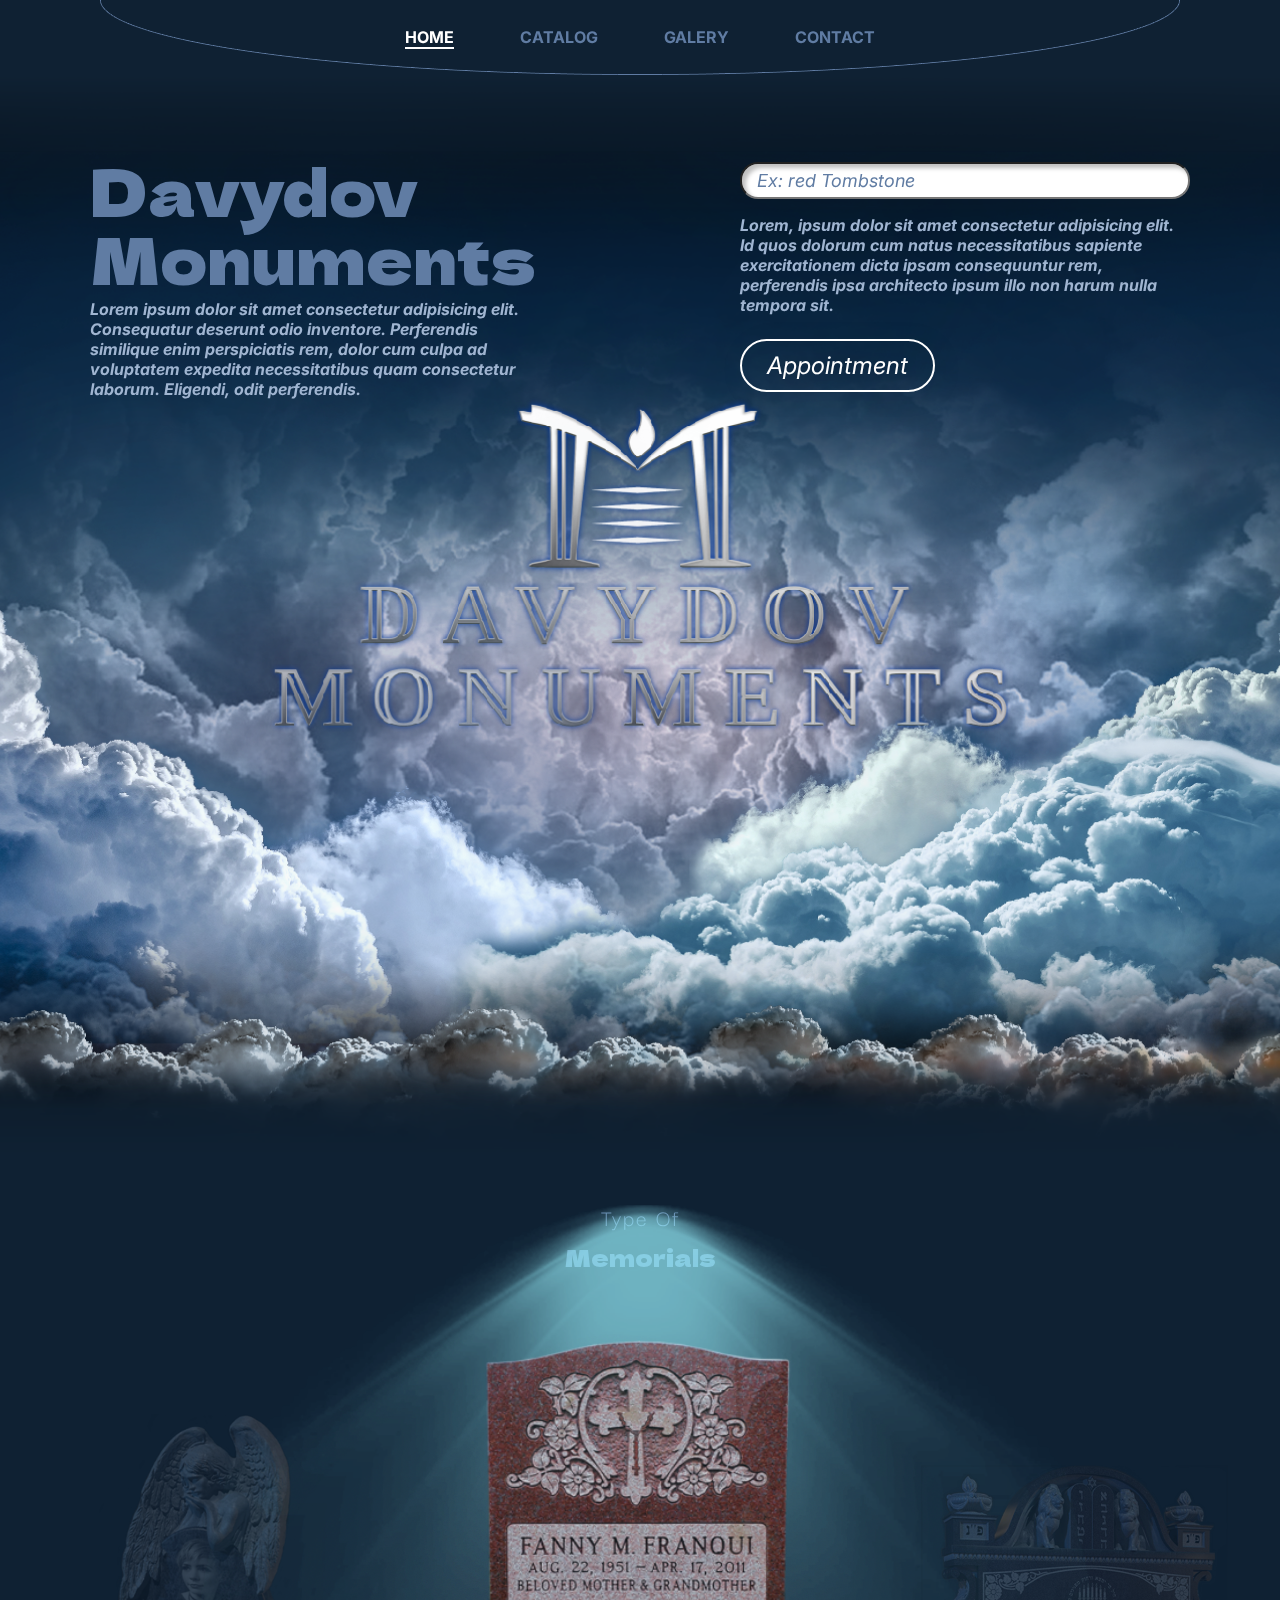
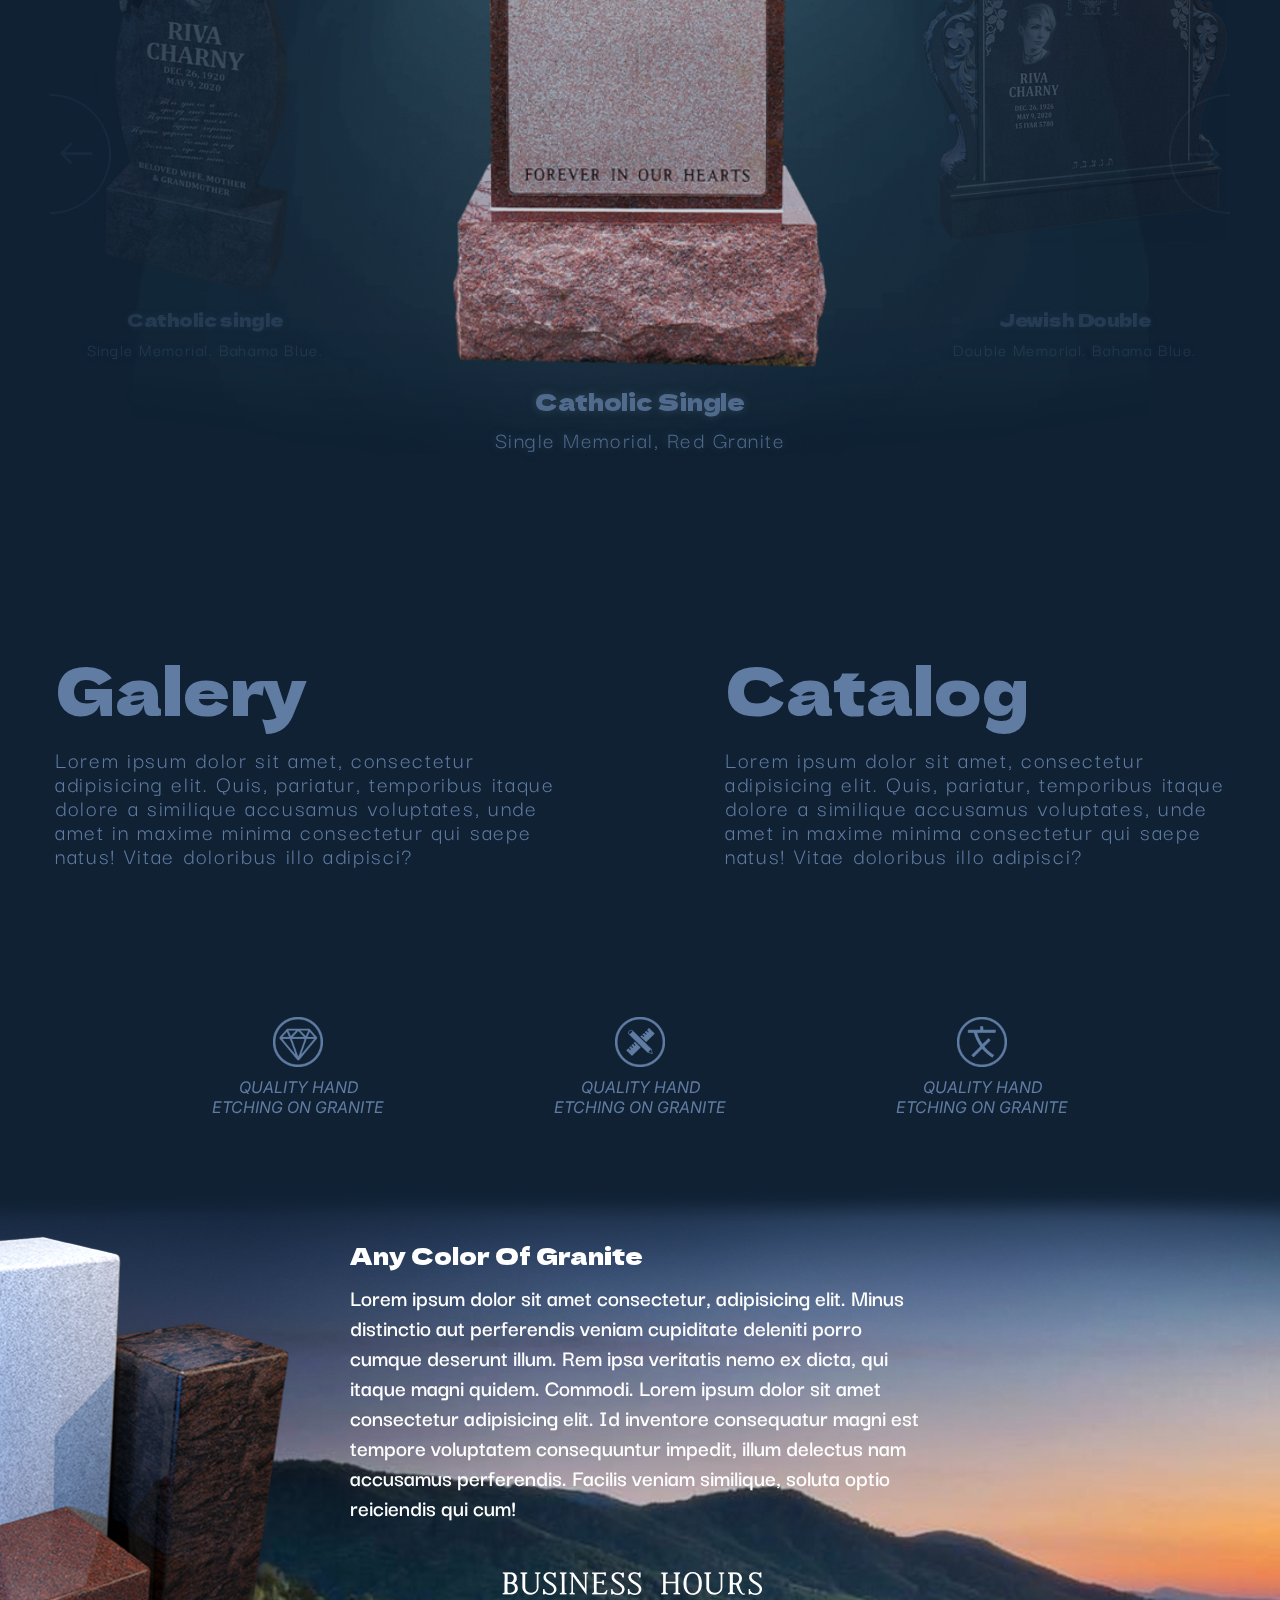
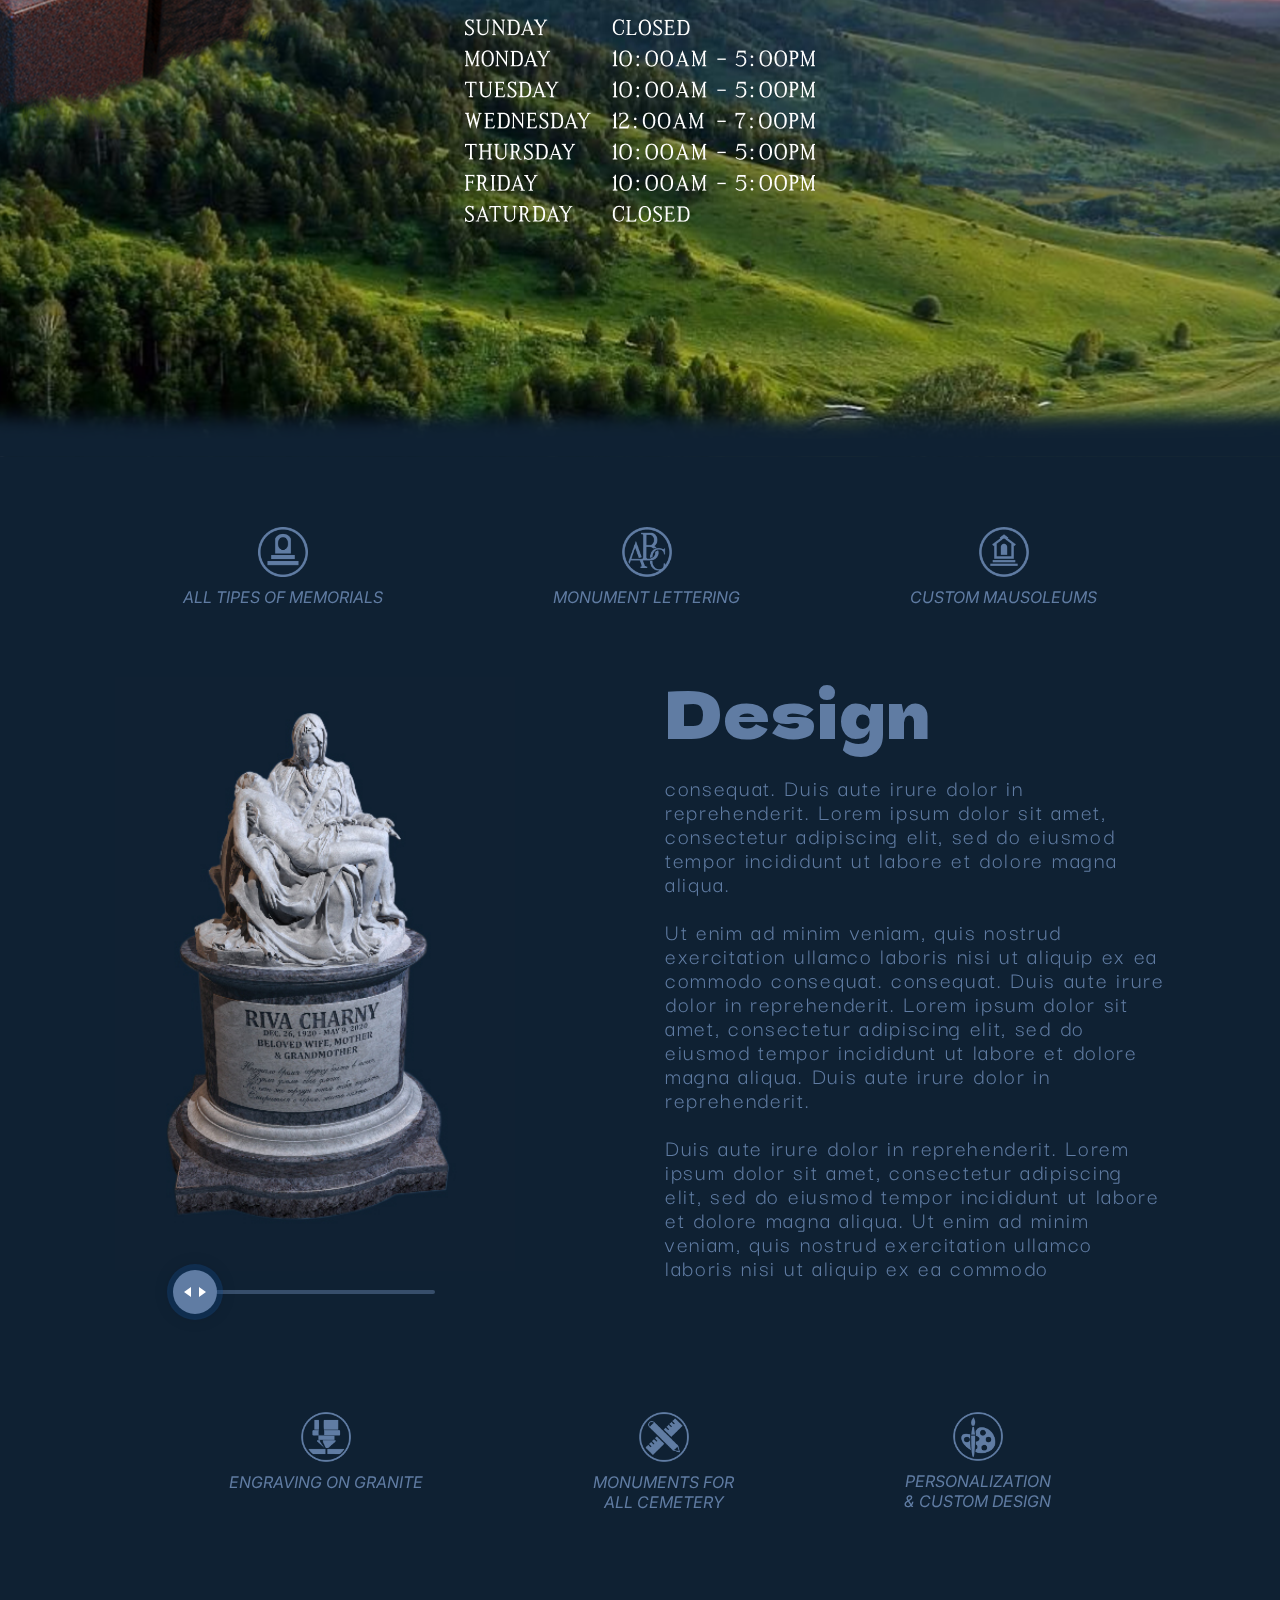
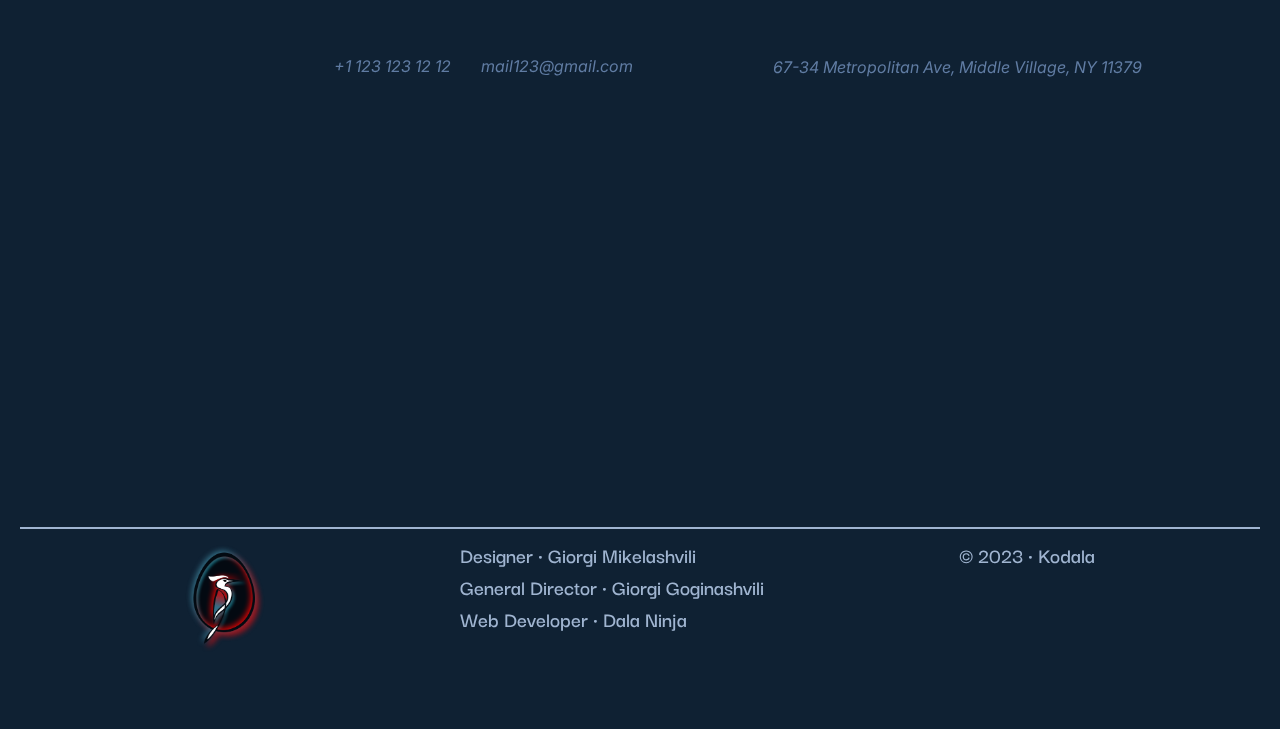
==== commit 92df35d1: "Ref V1.3.0" ====
--- a/index.html
+++ b/index.html
@@ -41,7 +41,7 @@
 <body>
     <div class="wrapper">
         <div class="content">
-            <header>
+            <header class="header">
                 <div class="header-wrapper">
                     <nav class="header-nav">
                         <ul>
@@ -66,20 +66,57 @@
                         <div class="hamburger-btn-bar"></div>
                     </button>
                     <nav class="mobile-nav">
-                        <ul>
-                            <li>
-                                <a class="primary-page-link primary-active-page" href="./index.html">home</a>
-                            </li>
-                            <li>
-                                <a class="primary-page-link" href="./catalog.html">catalog</a>
-                            </li>
-                            <li>
-                                <a class="primary-page-link" href="./galery.html">galery</a>
-                            </li>
-                            <li>
-                                <a class="primary-page-link" href="./contact.html">contact</a>
-                            </li>
-                        </ul>
+                        <div class="mobile-nav-content">
+                            <ul>
+                                <li>
+                                    <a class="primary-page-link primary-active-page" href="./index.html">home</a>
+                                </li>
+                                <li>
+                                    <a class="primary-page-link" href="./catalog.html">catalog</a>
+                                </li>
+                                <li>
+                                    <a class="primary-page-link" href="./galery.html">galery</a>
+                                </li>
+                                <li>
+                                    <a class="primary-page-link" href="./contact.html">contact</a>
+                                </li>
+                            </ul>
+                        
+                            <div class="mobile-nav-social-links-container">
+                                <div class="mobile-nav-social-links">
+                                    <a href="#">
+                                        <i class="fa-brands fa-youtube primary-icon"></i>
+                                    </a>
+                                    <a href="#">
+                                        <i class="fa-brands fa-facebook primary-icon"></i>
+                                    </a>
+                                    <a href="#">
+                                        <i class="fa-brands fa-instagram primary-icon"></i>
+                                    </a>
+                                </div>
+                                <div class="mobile-nav-contact-container">
+                                    <a class="mobile-nav-whatsup-caption" href="tel:+11231231212">
+                                        <i class="fa-brands fa-whatsapp primary-icon"></i>
+                                        +1 123 123 12 12
+                                    </a>
+                                    <a class="mobile-nav-email-caption" href="mailto:mail123@gmail.com">
+                                        <i class="fa-regular fa-envelope primary-icon"></i>
+                                        mail123@gmail.com
+                                    </a>
+                                </div>
+                                <div class="mobile-nav-address-container">
+                                    <a class="mobile-nav-address"
+                                        href="https://www.google.com/maps/search/67-34+Metropolitan+Ave,+Middle+Village,+NY+11379/"
+                                        target="_blank">
+                                        <i class="fa-sharp fa-solid fa-location-dot primary-icon"></i>
+                                        67-34 Metropolitan Ave, Middle Village, NY 11379</a>
+                                </div>
+                            </div>
+                            <iframe class="mobile-nav-address-map"
+                                src="https://www.google.com/maps/embed?pb=!1m18!1m12!1m3!1d1512.1294603953938!2d-73.89044471320442!3d40.71231630290286!2m3!1f0!2f0!3f0!3m2!1i1024!2i768!4f13.1!3m3!1m2!1s0x89c25e62aaedde8f%3A0xe4cf1dd9c9946255!2s67-34%20Metropolitan%20Ave%2C%20Middle%20Village%2C%20NY%2011379%2C%20USA!5e0!3m2!1sen!2sde!4v1678227033823!5m2!1sen!2sde"
+                                width="600" height="450" style="border:0;" allowfullscreen="" loading="lazy"
+                                referrerpolicy="no-referrer-when-downgrade"></iframe>
+                        </div>
                     </nav>
                 </div>
             </header>
@@ -423,14 +460,16 @@
                                     <a class="whatsup-caption" href="tel:+11231231212">
                                         <i class="fa-brands fa-whatsapp primary-icon"></i>
                                         +1 123 123 12 12
-                                    </a>                              
+                                    </a>
                                     <a class="email-caption" href="mailto:mail123@gmail.com">
                                         <i class="fa-regular fa-envelope primary-icon"></i>
                                         mail123@gmail.com
                                     </a>
                                 </div>
                                 <div class="footer-address-container">
-                                    <a class="footer-address" href="https://www.google.com/maps/search/67-34+Metropolitan+Ave,+Middle+Village,+NY+11379/" target="_blank">
+                                    <a class="footer-address"
+                                        href="https://www.google.com/maps/search/67-34+Metropolitan+Ave,+Middle+Village,+NY+11379/"
+                                        target="_blank">
                                         <i class="fa-sharp fa-solid fa-location-dot primary-icon"></i>
                                         67-34 Metropolitan Ave, Middle Village, NY 11379</a>
                                 </div>
@@ -439,6 +478,15 @@
                                 src="https://www.google.com/maps/embed?pb=!1m18!1m12!1m3!1d1512.1294603953938!2d-73.89044471320442!3d40.71231630290286!2m3!1f0!2f0!3f0!3m2!1i1024!2i768!4f13.1!3m3!1m2!1s0x89c25e62aaedde8f%3A0xe4cf1dd9c9946255!2s67-34%20Metropolitan%20Ave%2C%20Middle%20Village%2C%20NY%2011379%2C%20USA!5e0!3m2!1sen!2sde!4v1678227033823!5m2!1sen!2sde"
                                 width="600" height="450" style="border:0;" allowfullscreen="" loading="lazy"
                                 referrerpolicy="no-referrer-when-downgrade"></iframe>
+                            <div class="footer-copy-container">
+                                <div class="footer-kodala-logo" style="background-image: url(./assets/img/kodala-logo.png);"></div>
+                                <div class="footer-creators-box">
+                                    <p class="footer-creator-text">Designer • Giorgi Mikelashvili</p>
+                                    <p class="footer-creator-text">General Director • Giorgi Goginashvili</p>
+                                    <p class="footer-creator-text">Web Developer • Dala Ninja</p>
+                                </div>
+                                <p class="footer-copy-text">© 2023 • Kodala</p>
+                            </div>
                         </div>
                     </footer>
                 <!-- </div>
@@ -447,6 +495,9 @@
     </div>
 
 </body>
+<!-- HEADER -->
+<script src="./assets/js/header.js"></script>
+
 <!-- SWIPER SLIDER -->
 <script src="./assets/libs/swiper/swiper-bundle.min.js"></script>
 <script src="./assets/js/tombstoneSlide.js"></script>
--- a/assets/styles/primary-styles.css
+++ b/assets/styles/primary-styles.css
@@ -39,10 +39,6 @@
 .primary-active-page {
     color: #ffffff !important;
     border-bottom: 2px solid #ffffff;
-}
-
-main {
-    margin-top: 75px;
 }
 
 .d-flex {
--- a/assets/styles/styles.css
+++ b/assets/styles/styles.css
@@ -33,11 +33,12 @@
 }
 
 main {
-    display: flex;
-    flex-direction: column;
-    justify-content: center;
-    align-items: center;
-
+    margin-top: 75px;
+
+    display: flex;
+    flex-direction: column;
+    justify-content: center;
+    align-items: center;
 }
 
 /*
@@ -50,7 +51,14 @@
     position: fixed;
     top: 0;
     z-index: 3;
-}
+    transition: transform 0.2s ease-out;
+}
+
+header.header-hide {
+    transform: translateY(-100%);
+    transition: transform 0.2s ease-out;
+}
+  
 
 .header-wrapper {
     width: 100%;
@@ -82,16 +90,22 @@
 }
 
 .mobile-nav {
+    min-height: 100vh;
+    padding: 100px 0;
+    background-color: var(--primary-blue-dark);
+
+    display: none;
+    flex-direction: column;
+    align-items: center;
+    justify-content: center;
+
     position: fixed;
+    left: 100%;
     top: 0;
     bottom: 0;
     right: 0;
-    left: 100%;
-    min-height: 100vh;
-    display: none;
+
     z-index: 10;
-    background-color: var(--primary-blue-dark);
-    padding: 120px 0;
     -webkit-transition: 0.4s;
     transition: 0.4s;
 }
@@ -100,7 +114,11 @@
     left: 0
 }
 
-.mobile-nav a {
+.mobile-nav ul {
+    width: 100%;
+}
+
+.mobile-nav ul a {
     display: block;
     width: 100%;
     max-width: 200px;
@@ -113,8 +131,75 @@
     transform: var(--scrollTop);
 }
 
-.mobile-nav a:hover {
+.mobile-nav ul a:hover {
     background-color: var(--primary-blue-li);
+}
+
+.mobile-nav-content  {
+    width: 100%;
+
+    display: flex;
+    flex-direction: column;
+    align-items: center;
+    justify-content: center;
+    gap: 35px;
+
+    position: fixed;
+}
+
+.mobile-nav-social-links-container {
+    display: flex;
+    flex-direction: column;
+    justify-content: center;
+    align-items: center;
+    gap: 25px;
+}
+
+.mobile-nav-social-links {
+    display: flex;
+    justify-content: center;
+    align-items: center;
+    gap: 25px;
+}
+
+.mobile-nav-contact-container {
+    display: flex;
+    flex-wrap: wrap;
+    justify-content: center;
+    align-items: center;
+    gap: 10px;
+}
+
+.mobile-nav-whatsup-caption,
+.mobile-nav-email-caption {
+    display: flex;
+    justify-content: center;
+    align-items: center;
+    gap: 5px;
+}
+
+.mobile-nav-whatsup-caption,
+.mobile-nav-email-caption,
+.mobile-nav-address {
+    font-family: 'Inter';
+    font-style: italic;
+    font-weight: 400;
+    font-size: 16px;
+    line-height: 19px;
+    text-align: center;
+    color: var(--primary-blue);
+}
+
+.mobile-nav-address-container {
+    display: flex;
+    justify-content: center;
+    align-items: center;
+
+}
+
+.mobile-nav-address-map {
+    width: 100%;
+    height: 250px;
 }
 
 /* PAGE LOGO */
@@ -621,4 +706,41 @@
 .footer-address-map {
     width: 100%;
     height: 350px;
+}
+
+.footer-copy-container {
+    margin: 0 20px;
+    padding: 15px 0 0;
+    display: flex;
+    justify-content: space-evenly;
+    border-top: 2px solid var(--primary-blue-li);
+
+    gap: 30px;
+}
+
+.footer-kodala-logo {
+    /* width: 230px;
+    height: 320px; */
+
+    width: 80px;
+    height: 110px;
+
+    background-size: cover;
+    background-repeat: no-repeat;
+    background-position: center;
+}
+
+.footer-creators-box {
+    display: flex;
+    flex-direction: column;
+    gap: 10px;
+}
+
+.footer-creator-text,
+.footer-copy-text {
+    font-family: 'Darker Grotesque';
+    font-style: normal;
+    font-weight: 600;
+    font-size: 22px;
+    color: var(--primary-blue-li);
 }--- a/assets/styles/home-responsive.css
+++ b/assets/styles/home-responsive.css
@@ -79,6 +79,27 @@
     .home-section-backgorund-container {
         height: 460px;
         position: relative;
+    }
+
+    .mobile-nav  {
+        padding: 70px 0;
+    }
+
+    .mobile-nav ul a {
+        max-width: 160px;
+        padding: 10px 16px;
+    }
+
+    .mobile-nav-content {
+        gap: 20px;
+    }
+
+    .mobile-nav-social-links-container {
+        gap: 20px;
+    }
+
+    .mobile-nav-address-map {
+        height: 230px;
     }
 
     .intro-wrapper {
--- a/assets/styles/primary-styles-responsive.css
+++ b/assets/styles/primary-styles-responsive.css
@@ -37,7 +37,7 @@
     }
 
     .primary-icon {
-        font-size: 16px;
+        font-size: 18px;
     }  
 
     .primary-search-btn {
@@ -58,4 +58,8 @@
     .primary-search-bar::placeholder {
         font-size: 14px;
     }
+
+    .primary-page-link {
+        font-size: 14px;
+    }
 }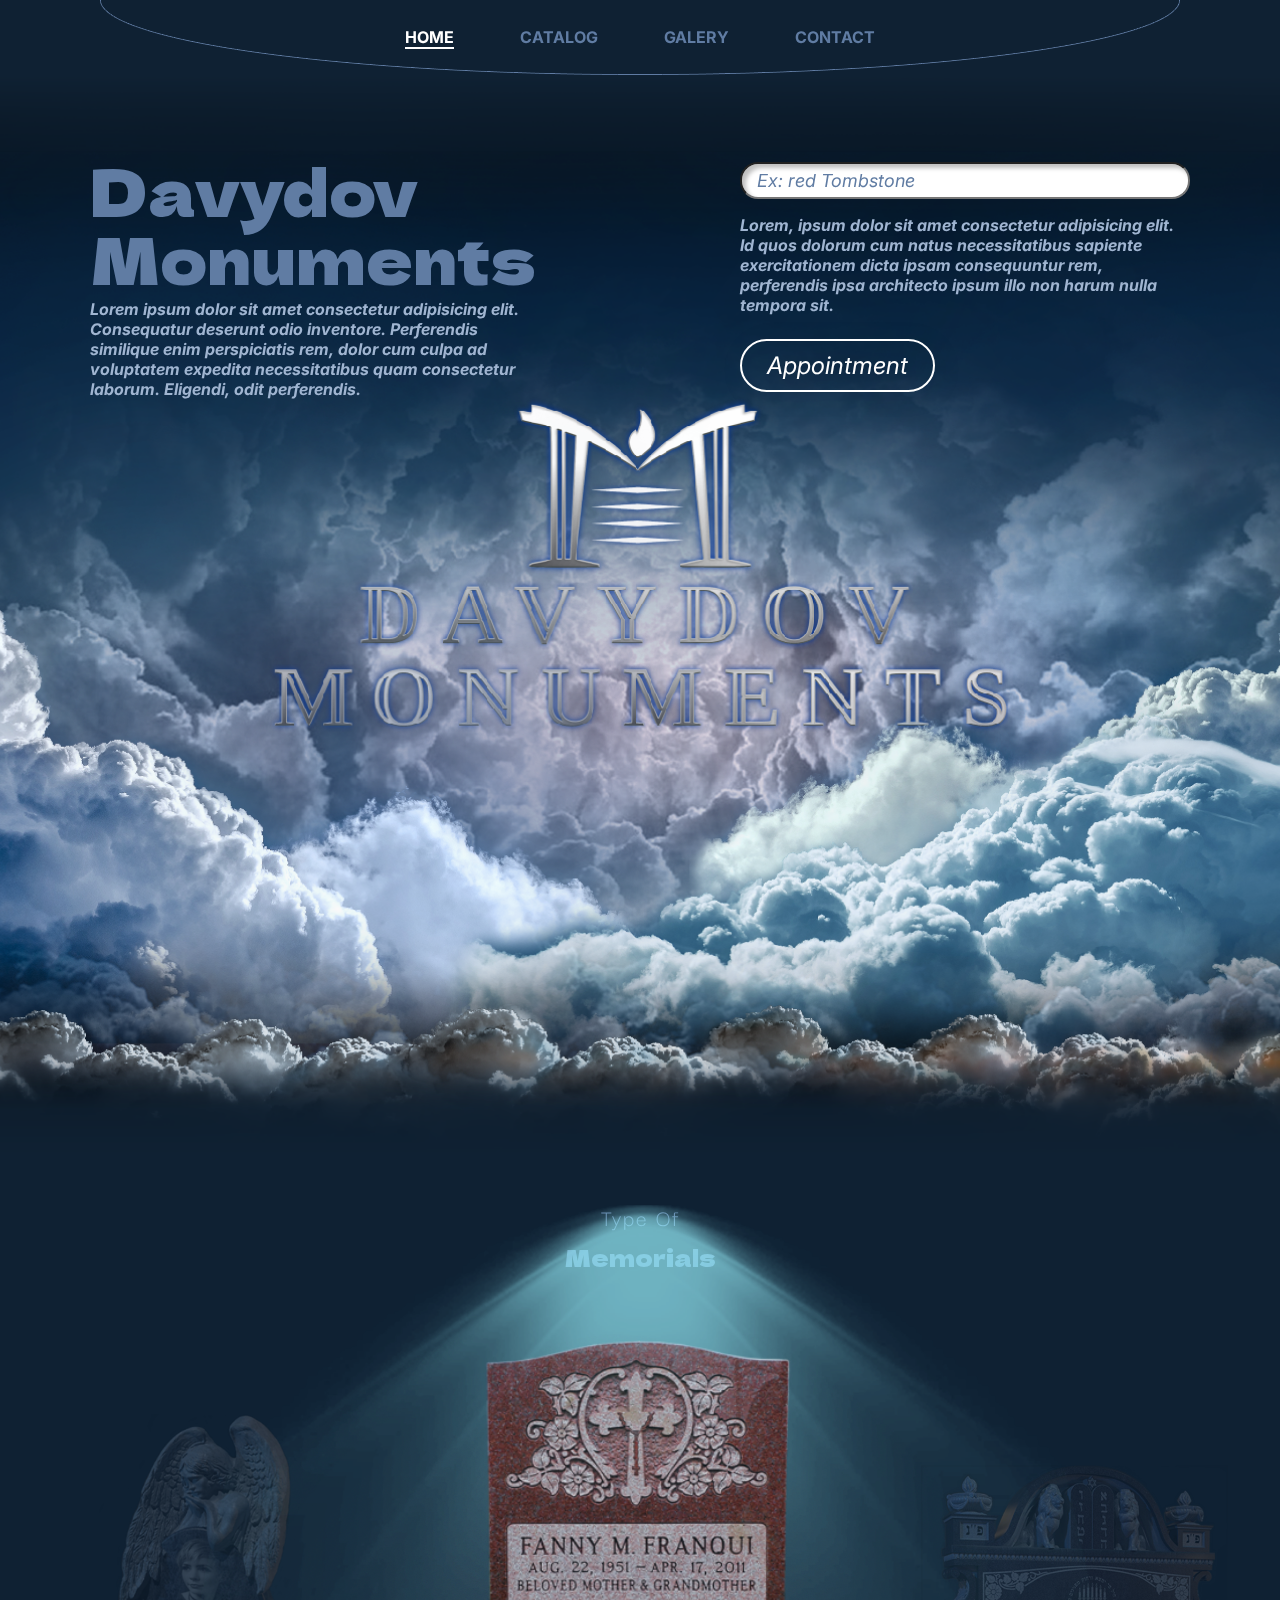
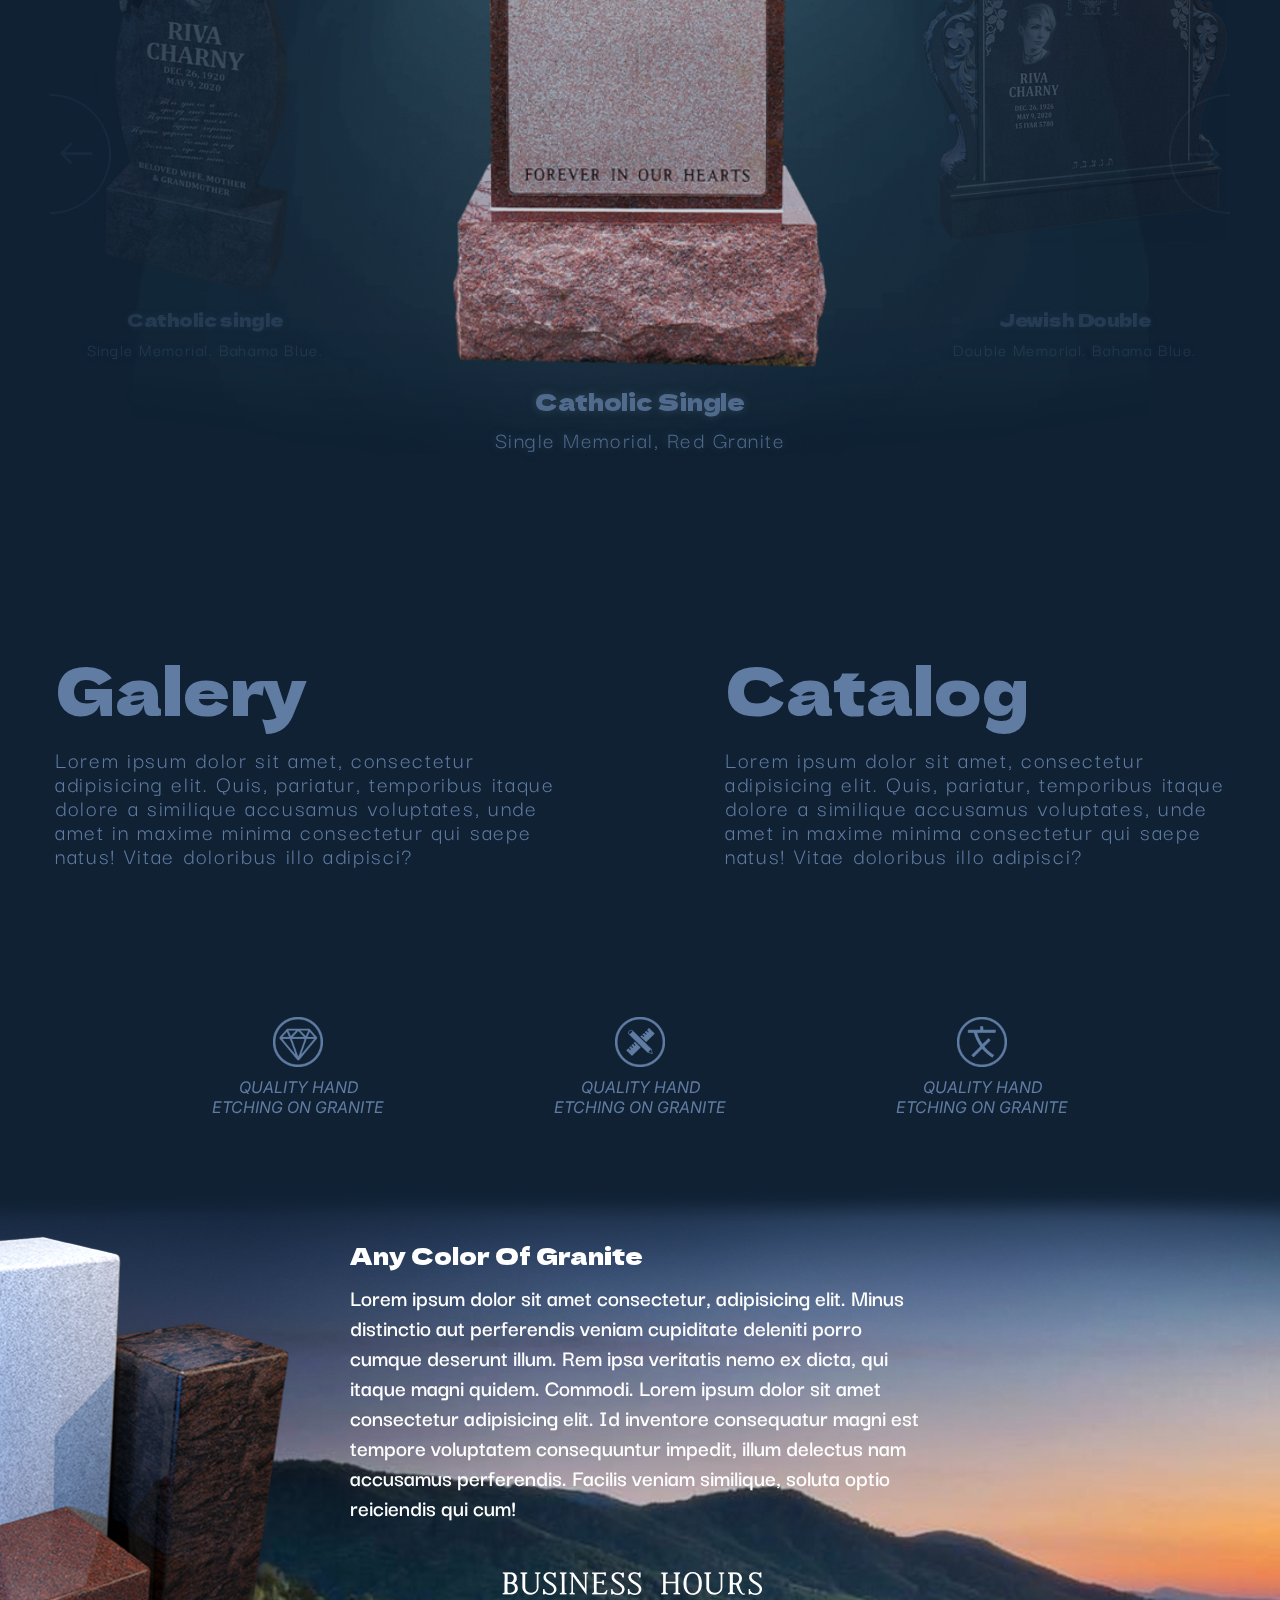
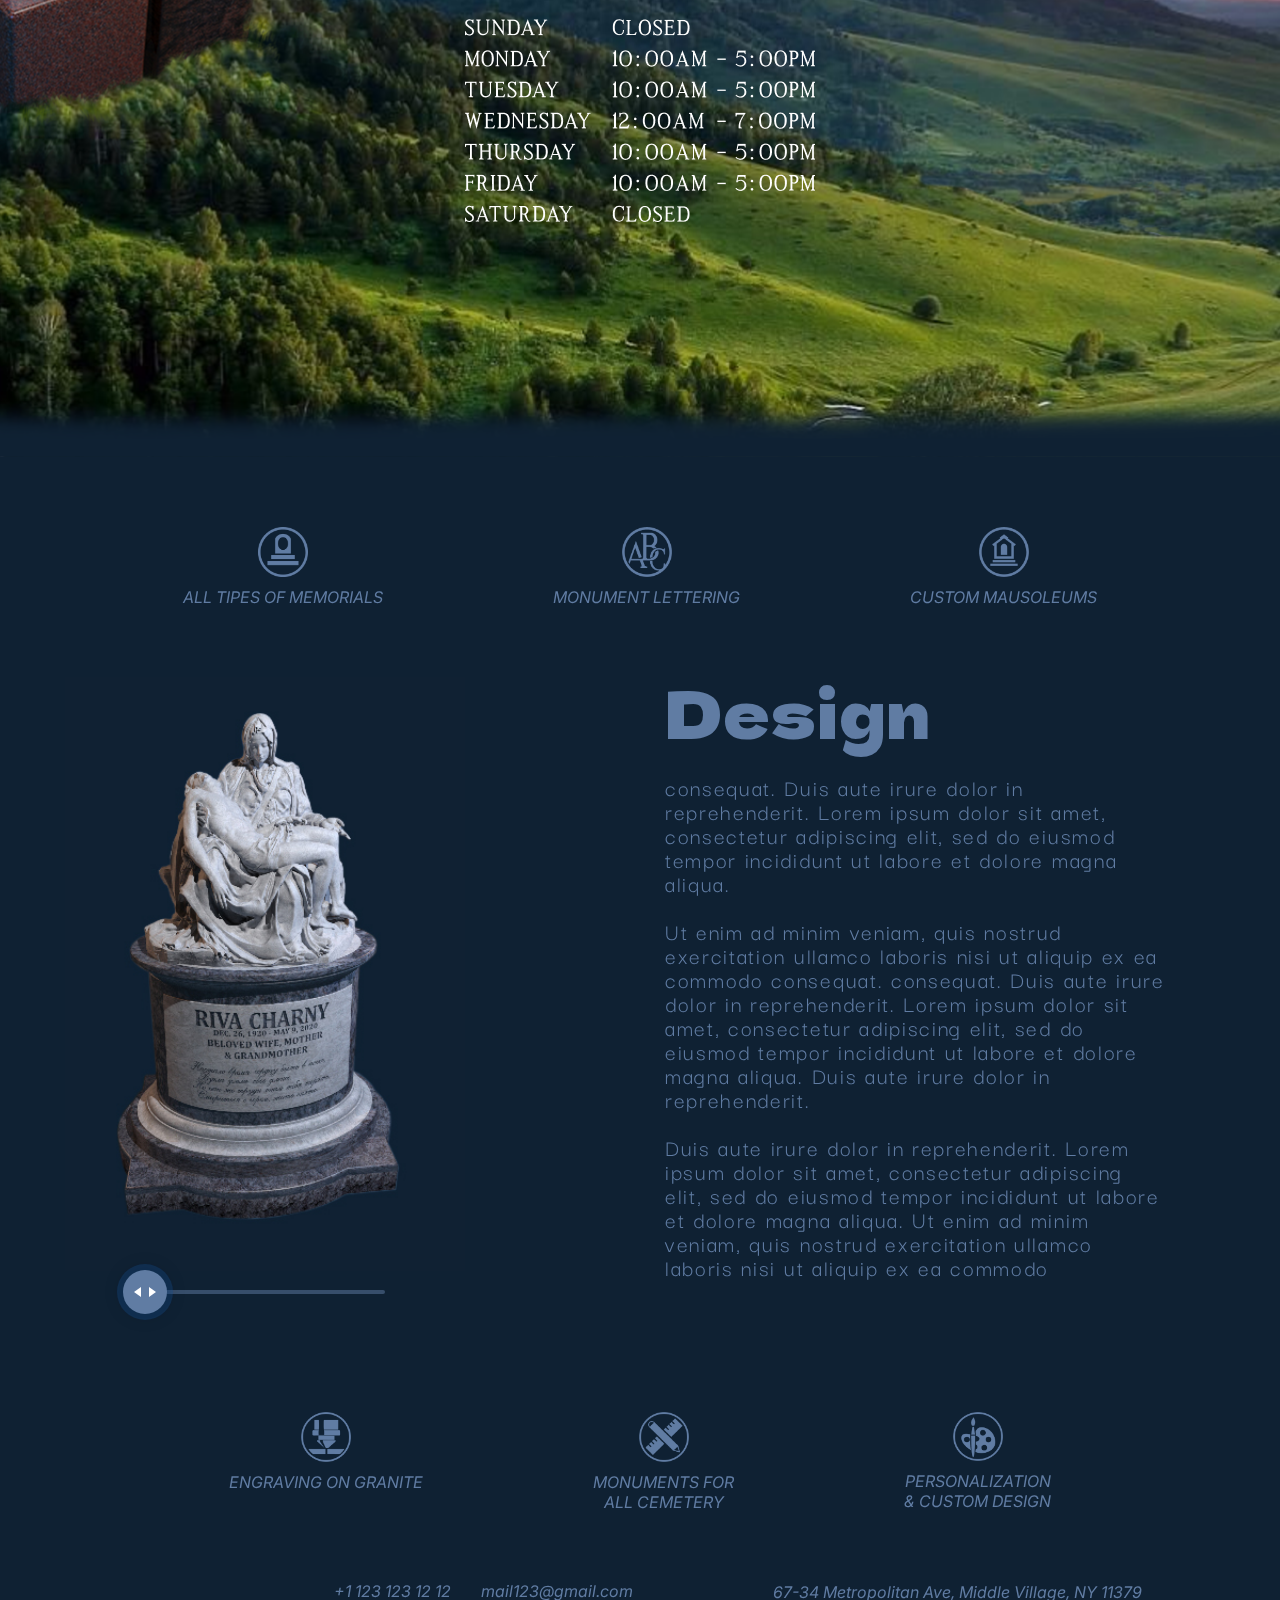
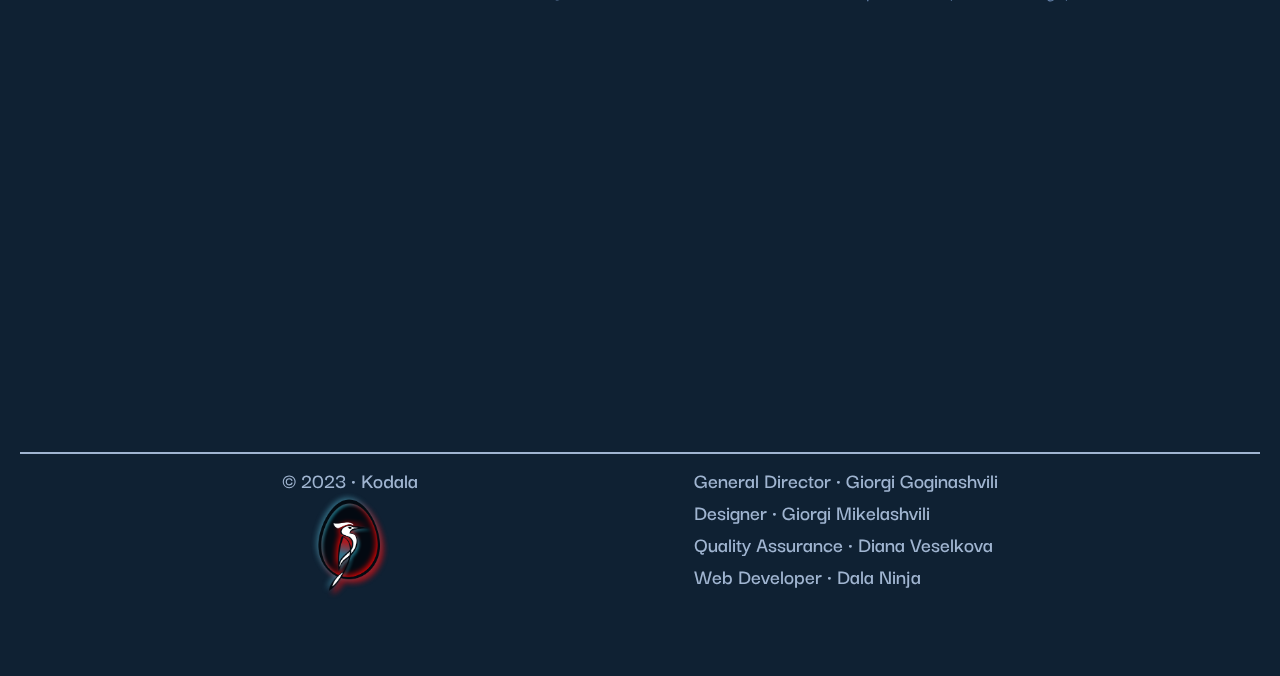
==== commit cb33c9b3: "V1.3.1" ====
--- a/index.html
+++ b/index.html
@@ -479,13 +479,16 @@
                                 width="600" height="450" style="border:0;" allowfullscreen="" loading="lazy"
                                 referrerpolicy="no-referrer-when-downgrade"></iframe>
                             <div class="footer-copy-container">
-                                <div class="footer-kodala-logo" style="background-image: url(./assets/img/kodala-logo.png);"></div>
+                                <div class="footer-copy-left-side">
+                                    <p class="footer-copy-text">© 2023 • Kodala</p>
+                                    <div class="footer-kodala-logo" style="background-image: url(./assets/img/kodala-logo.png);"></div>
+                                </div>
                                 <div class="footer-creators-box">
+                                    <p class="footer-creator-text">General Director • Giorgi Goginashvili</p>
                                     <p class="footer-creator-text">Designer • Giorgi Mikelashvili</p>
-                                    <p class="footer-creator-text">General Director • Giorgi Goginashvili</p>
+                                    <p class="footer-creator-text">Quality Assurance • Diana Veselkova</p>
                                     <p class="footer-creator-text">Web Developer • Dala Ninja</p>
                                 </div>
-                                <p class="footer-copy-text">© 2023 • Kodala</p>
                             </div>
                         </div>
                     </footer>
--- a/assets/styles/home-page/360DegMonument/tombstone360View.css
+++ b/assets/styles/home-page/360DegMonument/tombstone360View.css
@@ -197,10 +197,4 @@
     -o-transform: translateX(-50%) scale(1);
     transform: translateX(-50%) scale(1);
   }
-}
-
-@media(max-width: 390px) {
-  .monument-360Deg {
-    width: 300px;
-  }
 }--- a/assets/styles/styles.css
+++ b/assets/styles/styles.css
@@ -393,7 +393,8 @@
 }
 
 .intro-title-box {
-    width: 450px;
+    max-width: 450px;
+    width: 100%;
     display: flex;
     flex-direction: column;
     align-items: flex-start;
@@ -402,7 +403,8 @@
 }
 
 .intro-search-bar-box {
-    width: 450px;
+    max-width: 450px;
+    width: 100%;
     display: flex;
     flex-direction: column;
     justify-content: flex-start;
@@ -530,7 +532,8 @@
 }
 
 .about-office-title-container {
-    width: 580px;
+    max-width: 580px;
+    width: 100%;
 
     display: flex;
     flex-direction: column;
@@ -623,6 +626,7 @@
 }
 
 .design-title-container {
+    padding: 0 50px;
     display: flex;
     flex-direction: column;
     justify-content: flex-start;
@@ -632,7 +636,7 @@
 }
 
 .design-caption {
-    inline-size: 500px;
+    max-inline-size: 500px;
     overflow-wrap: break-word;
 }
 
@@ -643,7 +647,7 @@
 .footer-wrapper {
     width: 100%;
     /* margin: 75px 0; */
-    padding: 75px 0;
+    padding: 0 0 75px;
     display: flex;
     flex-direction: column;
     gap: 50px;
@@ -712,10 +716,18 @@
     margin: 0 20px;
     padding: 15px 0 0;
     display: flex;
+    flex-wrap: wrap;
     justify-content: space-evenly;
     border-top: 2px solid var(--primary-blue-li);
 
-    gap: 30px;
+    gap: 15px;
+}
+
+.footer-copy-left-side {
+    display: flex;
+    flex-direction: column;
+    justify-content: center;
+    align-items: center;
 }
 
 .footer-kodala-logo {
--- a/assets/styles/home-responsive.css
+++ b/assets/styles/home-responsive.css
@@ -29,7 +29,7 @@
     }
     
     .about-office-content {
-        padding: 60px 0 0;
+        padding: 60px 80px 0;
     }
 }
 
@@ -42,9 +42,65 @@
         flex-direction: column;
         gap: 25px;
     }
-
-    .footer-contact-container {
-
+}
+
+@media(max-width: 720px) {
+    .about-office-title {
+        font-size: 20px;
+    }
+
+    .about-office-caption {
+        font-size: 20px;
+    }
+    
+    .working-hours-container {
+        width: 300px;
+        height: 215px;
+    }
+}
+
+@media(max-width: 650px) {
+    .tombstone-section-description {
+        padding: 0 50px;
+    }
+
+    .slogans-container {
+        padding: 0;
+        gap: 50px;
+    }
+    .slogan-box {
+        width: 120px;
+    }
+
+    .design-box {
+        padding: 0;
+    }
+}
+
+@media(max-width: 520px) {
+    .intro-wrapper {
+        margin: 30px 0;
+        padding: 0 50px;
+    }
+
+    .slogan-box {
+        width: 85px;
+    }
+
+    .about-office-content {
+        padding: 60px 30px 0;
+    }
+    
+    .monument-360Deg {
+        width: 350px;
+    }
+
+    .tombstone-section-wrapper {
+        gap: 50px;
+    }
+
+    .tombstone-section-description {
+        gap: 40px;
     }
 }
 
@@ -52,11 +108,11 @@
     /* SLOGAN CONTAINER | SLOGAN BOX */
     .slogans-container {
         padding: 0;
-        gap: 32px;
+        gap: 25px;
     }
 
     .slogan-box {
-        width: 82px;
+        width: 70px;
     }
 
     /* HEADER */
@@ -104,6 +160,7 @@
 
     .intro-wrapper {
         margin: 10px 0 0;
+        padding: 0 30px;
     }
 
     .intro-title-box {
@@ -111,7 +168,7 @@
     }
 
     .intro-search-bar-box {
-        width: 250px;
+        max-width: 250px;
         justify-content: center;
         align-items: center;
     }
@@ -148,14 +205,14 @@
     }
 
     .about-office-content {
-        padding: 75px 0 0;
+        padding: 70px 15px 0;
         flex-direction: column;
         align-items: center;
         justify-content: flex-start;
     }
 
     .about-office-title-container {
-        width: 320px;
+        max-width: 380px;
         align-items: flex-end;
         justify-content: center;
         gap: 35px;
@@ -165,7 +222,7 @@
         font-size: 24px;
         line-height: 30px;
         color: var(--primary-white);
-        inline-size: 110px;
+        max-inline-size: 110px;
         overflow-wrap: break-word;
         text-align: center;
     }
@@ -174,7 +231,7 @@
         font-size: 12px;
         line-height: 12px;
         color: white;
-        inline-size: 320px;
+        max-inline-size: 320px;
         overflow-wrap: break-word;
     }
 
@@ -194,7 +251,7 @@
         padding: 0;
         flex-direction: column;
         align-items: center;
-        gap: 35px;
+        gap: 10px;
     }
 
     .design-section-wrapper {
@@ -204,10 +261,20 @@
     .design-section-content {
         gap: 40px;
     }
+
+    .design-title-container {
+        padding: 0 20px;
+        gap: 15px;
+    }
     
     .design-caption {
-        inline-size: 300px;
-    }
+        max-inline-size: 300px;
+    }
+
+    .monument-360Deg {
+        width: 280px;
+    }
+    
     
     /* FOOTER */
     .footer-wrapper {
@@ -238,4 +305,48 @@
 
         background-position: 75%;
     }
+
+    .footer-creator-text, 
+    .footer-copy-text {
+        font-size: 18px;
+    }
+
+    .footer-kodala-logo {
+        width: 60px;
+        height: 85px;
+    }
+}
+
+@media(max-width: 320px) {
+    .slogan-box {
+        width: 60px;
+    }
+
+    .design-caption {
+        max-inline-size: 200px;
+    }
+
+    .monument-360Deg {
+        width: 200px;
+    }
+
+    .working-hours-container {
+        height: 144px;
+        width: 200px;
+    }
+
+    .footer-social-links-container {
+        padding: 0 20px;
+    }
+
+    .whatsup-caption, 
+    .email-caption,
+    .footer-address {
+        font-size: 14px;
+    }
+
+    .footer-address {
+        max-inline-size: 200px;
+    }
+
 }--- a/assets/styles/primary-styles-responsive.css
+++ b/assets/styles/primary-styles-responsive.css
@@ -7,6 +7,31 @@
     .radio-btn {
         padding: 6px 22px;
         font-size: 18px;
+    }
+}
+
+@media(max-width: 650px) {
+    .primary-slogan-img {
+        width: 45px;
+    }
+    
+    .primary-slogan-caption {
+        font-size: 14px;
+    }
+}
+
+@media(max-width: 520px) {
+    .primary-title {
+        font-size: 38px;
+        line-height: 46px;
+    }
+
+    .primary-slogan-img {
+        width: 40px;
+    }
+
+    .primary-slogan-caption {
+        font-size: 12px;
     }
 }
 
@@ -27,7 +52,7 @@
     }
 
     .primary-slogan-img {
-        width: 42px;
+        width: 35px;
     }
 
     .primary-slogan-caption {
@@ -62,4 +87,28 @@
     .primary-page-link {
         font-size: 14px;
     }
-}+
+    .primary-caption-lil {
+        font-size: 14px;
+    }
+}
+
+@media(max-width: 320px) {
+    .primary-slogan-img {
+        width: 25px;
+    }
+
+    .primary-slogan-caption {
+        font-size: 8px;
+    }
+
+    .primary-caption {
+        font-size: 12px;
+        line-height: 18px;
+    }
+
+    .primary-icon {
+        font-size: 16px;
+    }
+}
+
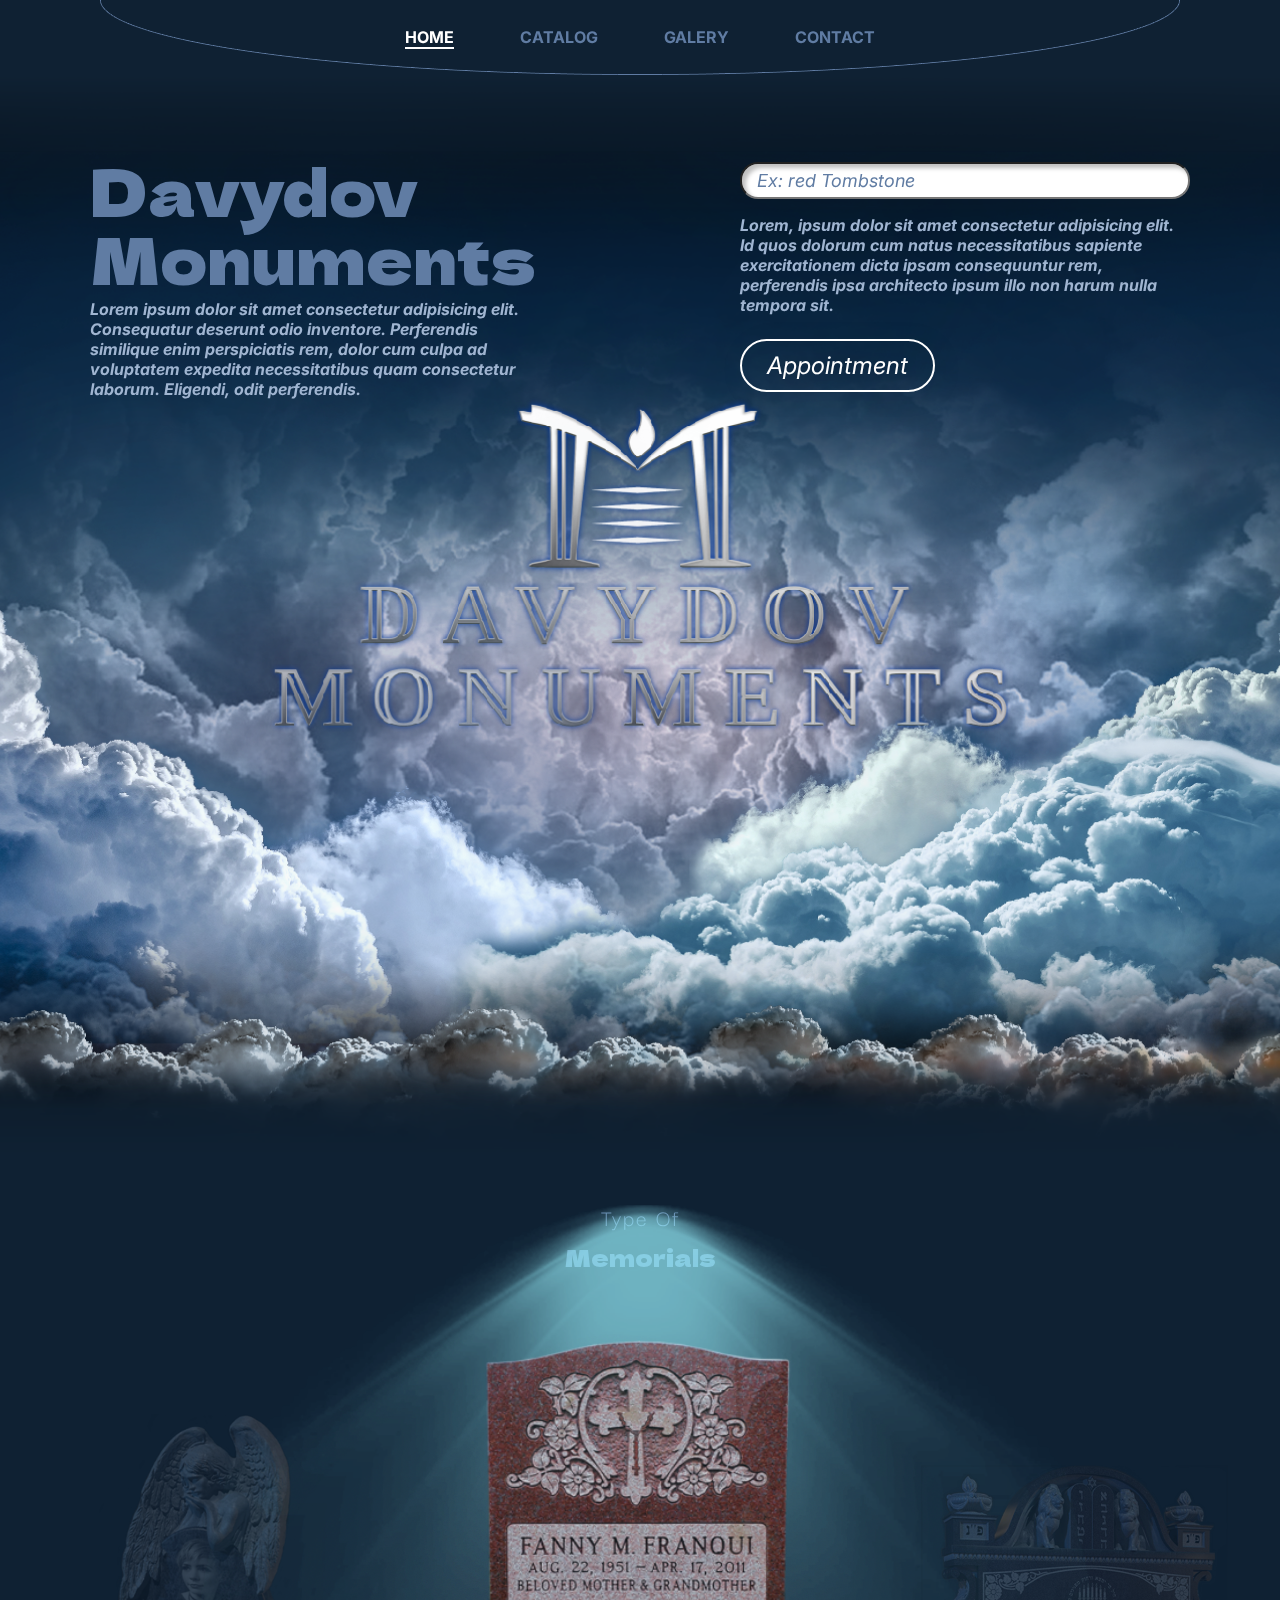
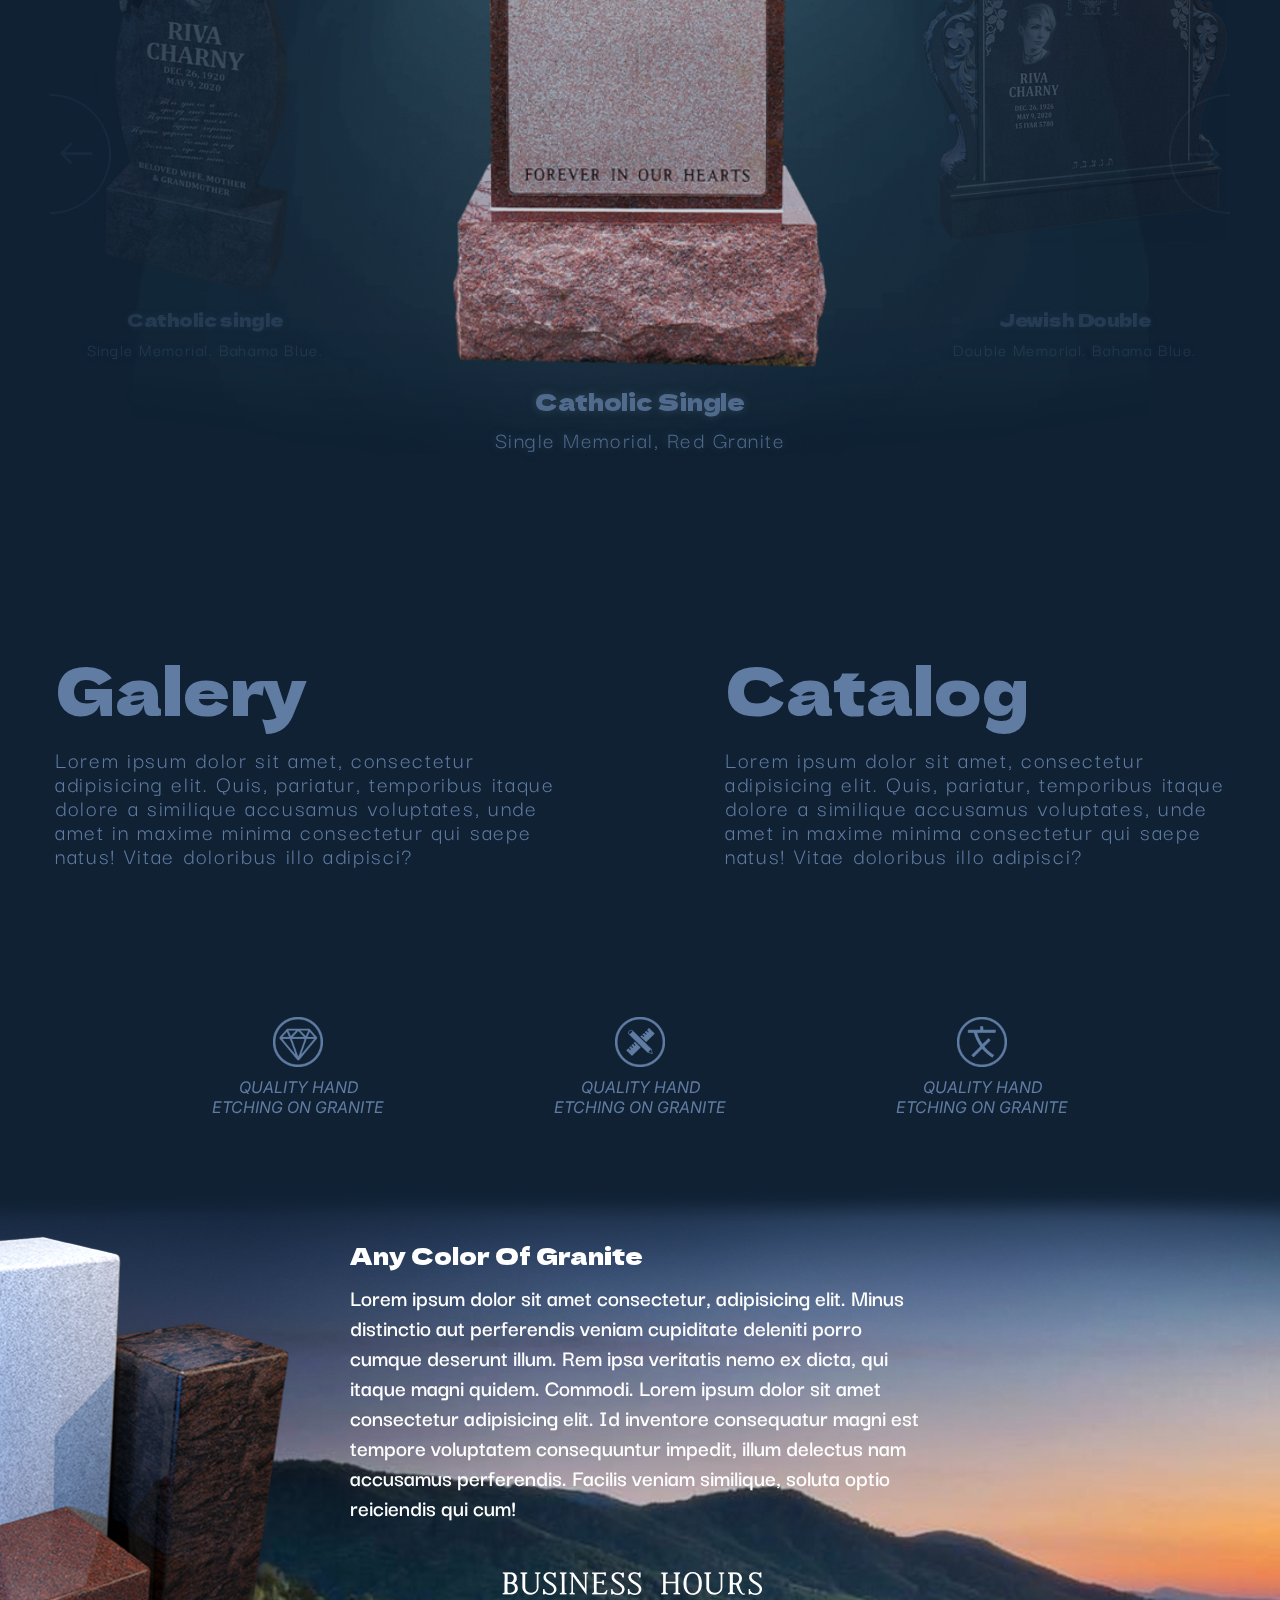
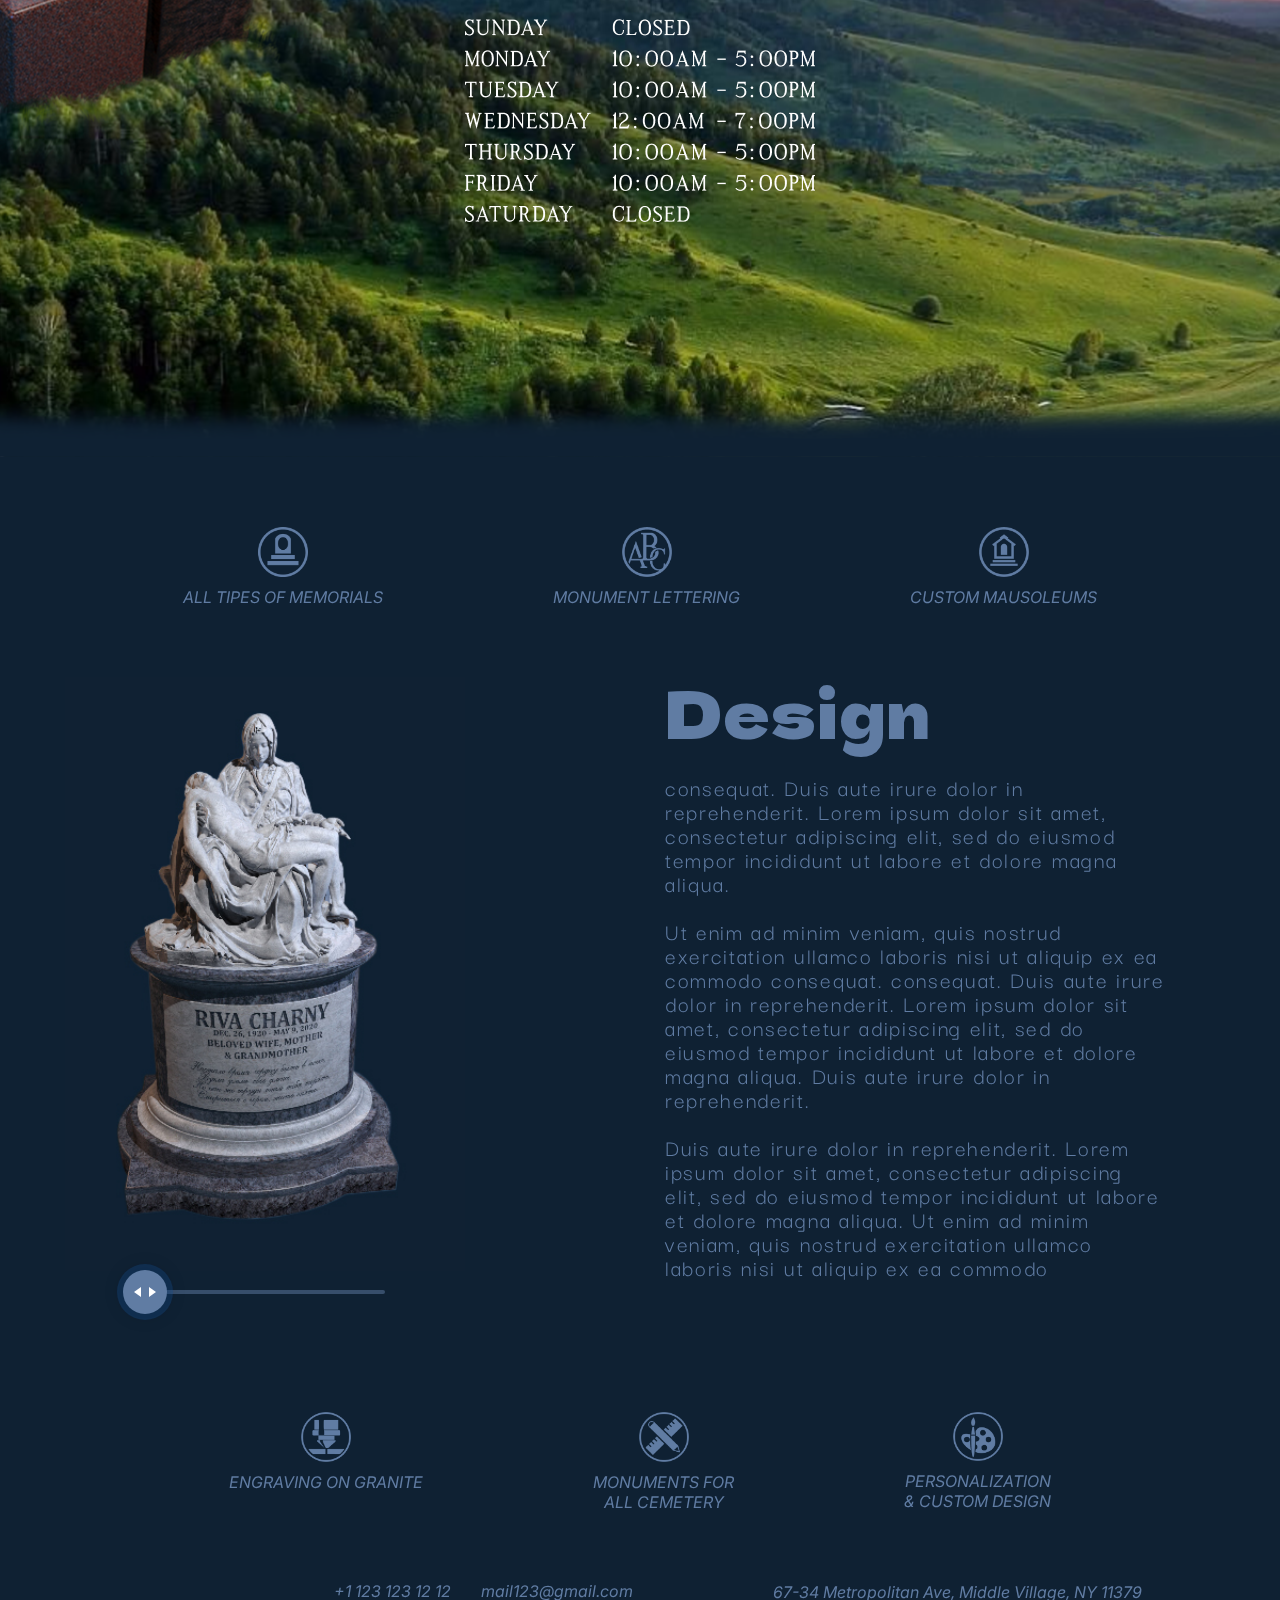
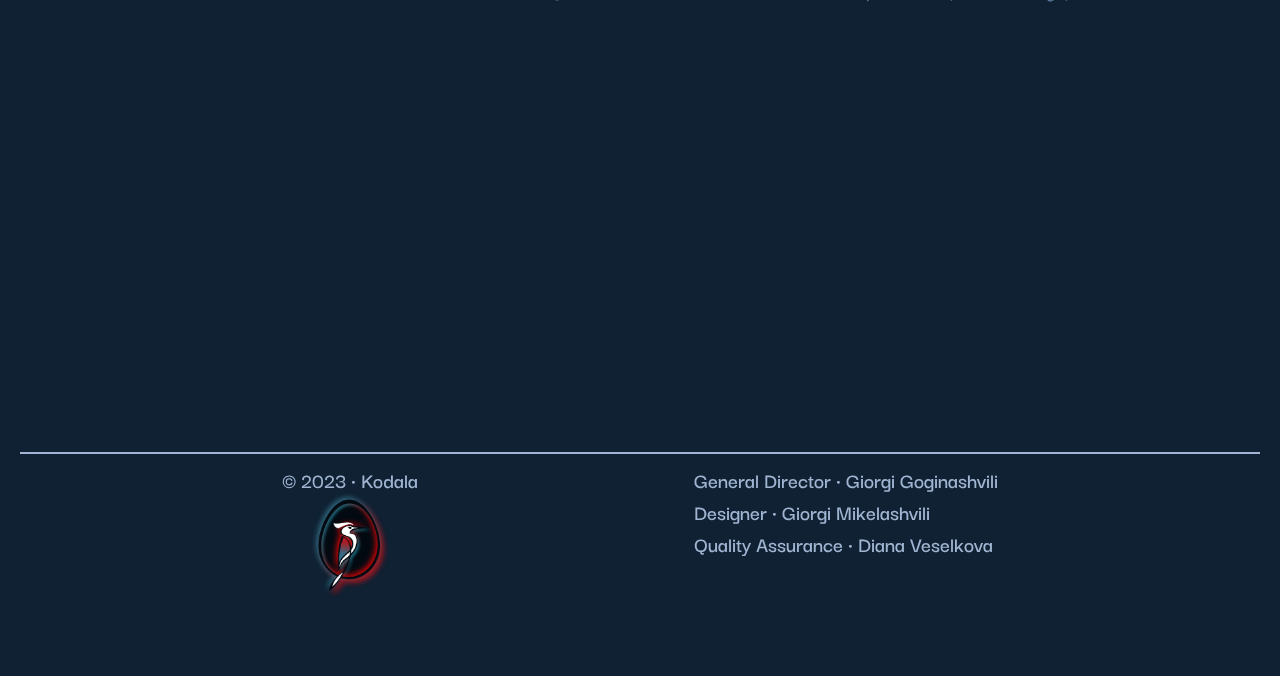
==== commit 7451630f: "Ref END" ====
--- a/index.html
+++ b/index.html
@@ -59,12 +59,14 @@
                             </li>
                         </ul>
                     </nav>
-                    <a href="./index.html">
-                        <div class="logo" style="background-image: url(./assets/img/headerImgs/logo.png)"></div>
-                    </a>
-                    <button class="header-hamburger-btn">
-                        <div class="hamburger-btn-bar"></div>
-                    </button>
+                    <div class="header-btns">
+                        <a href="./index.html">
+                            <div class="logo" style="background-image: url(./assets/img/headerImgs/logo.png)"></div>
+                        </a>
+                        <button class="header-hamburger-btn">
+                            <div class="hamburger-btn-bar"></div>
+                        </button>
+                    </div>
                     <nav class="mobile-nav">
                         <div class="mobile-nav-content">
                             <ul>
@@ -85,22 +87,22 @@
                             <div class="mobile-nav-social-links-container">
                                 <div class="mobile-nav-social-links">
                                     <a href="#">
-                                        <i class="fa-brands fa-youtube primary-icon"></i>
+                                        <i class="fa-brands fa-youtube social-icons"></i>
                                     </a>
                                     <a href="#">
-                                        <i class="fa-brands fa-facebook primary-icon"></i>
+                                        <i class="fa-brands fa-facebook social-icons"></i>
                                     </a>
                                     <a href="#">
-                                        <i class="fa-brands fa-instagram primary-icon"></i>
+                                        <i class="fa-brands fa-instagram social-icons"></i>
                                     </a>
                                 </div>
                                 <div class="mobile-nav-contact-container">
                                     <a class="mobile-nav-whatsup-caption" href="tel:+11231231212">
-                                        <i class="fa-brands fa-whatsapp primary-icon"></i>
+                                        <i class="fa-brands fa-whatsapp contact-icons"></i>
                                         +1 123 123 12 12
                                     </a>
                                     <a class="mobile-nav-email-caption" href="mailto:mail123@gmail.com">
-                                        <i class="fa-regular fa-envelope primary-icon"></i>
+                                        <i class="fa-regular fa-envelope contact-icons"></i>
                                         mail123@gmail.com
                                     </a>
                                 </div>
@@ -108,14 +110,21 @@
                                     <a class="mobile-nav-address"
                                         href="https://www.google.com/maps/search/67-34+Metropolitan+Ave,+Middle+Village,+NY+11379/"
                                         target="_blank">
-                                        <i class="fa-sharp fa-solid fa-location-dot primary-icon"></i>
+                                        <i class="fa-sharp fa-solid fa-location-dot contact-icons"></i>
                                         67-34 Metropolitan Ave, Middle Village, NY 11379</a>
                                 </div>
                             </div>
-                            <iframe class="mobile-nav-address-map"
-                                src="https://www.google.com/maps/embed?pb=!1m18!1m12!1m3!1d1512.1294603953938!2d-73.89044471320442!3d40.71231630290286!2m3!1f0!2f0!3f0!3m2!1i1024!2i768!4f13.1!3m3!1m2!1s0x89c25e62aaedde8f%3A0xe4cf1dd9c9946255!2s67-34%20Metropolitan%20Ave%2C%20Middle%20Village%2C%20NY%2011379%2C%20USA!5e0!3m2!1sen!2sde!4v1678227033823!5m2!1sen!2sde"
-                                width="600" height="450" style="border:0;" allowfullscreen="" loading="lazy"
-                                referrerpolicy="no-referrer-when-downgrade"></iframe>
+                            <div class="mobile-nav-copy-container">
+                                <div class="mobile-nav-copy-left-side">
+                                    <p class="mobile-nav-copy-text">© 2023 • Kodala</p>
+                                    <div class="mobile-nav-kodala-logo" style="background-image: url(./assets/img/kodala-logo.png);"></div>
+                                </div>
+                                <div class="mobile-nav-creators-box">
+                                    <p class="mobile-nav-creator-text">General Director • Giorgi Goginashvili</p>
+                                    <p class="mobile-nav-creator-text">Designer • Giorgi Mikelashvili</p>
+                                    <p class="mobile-nav-creator-text">Quality Assurance • Diana Veselkova</p>
+                                </div>
+                            </div>
                         </div>
                     </nav>
                 </div>
@@ -447,22 +456,22 @@
                             <div class="footer-social-links-container">
                                 <div class="footer-social-links">
                                     <a href="#">
-                                        <i class="fa-brands fa-youtube primary-icon"></i>
+                                        <i class="fa-brands fa-youtube footer-social-icons"></i>
                                     </a>
                                     <a href="#">
-                                        <i class="fa-brands fa-facebook primary-icon"></i>
+                                        <i class="fa-brands fa-facebook footer-social-icons"></i>
                                     </a>
                                     <a href="#">
-                                        <i class="fa-brands fa-instagram primary-icon"></i>
+                                        <i class="fa-brands fa-instagram footer-social-icons"></i>
                                     </a>
                                 </div>
                                 <div class="footer-contact-container">
                                     <a class="whatsup-caption" href="tel:+11231231212">
-                                        <i class="fa-brands fa-whatsapp primary-icon"></i>
+                                        <i class="fa-brands fa-whatsapp footer-contact-icons"></i>
                                         +1 123 123 12 12
                                     </a>
                                     <a class="email-caption" href="mailto:mail123@gmail.com">
-                                        <i class="fa-regular fa-envelope primary-icon"></i>
+                                        <i class="fa-regular fa-envelope footer-contact-icons"></i>
                                         mail123@gmail.com
                                     </a>
                                 </div>
@@ -470,7 +479,7 @@
                                     <a class="footer-address"
                                         href="https://www.google.com/maps/search/67-34+Metropolitan+Ave,+Middle+Village,+NY+11379/"
                                         target="_blank">
-                                        <i class="fa-sharp fa-solid fa-location-dot primary-icon"></i>
+                                        <i class="fa-sharp fa-solid fa-location-dot footer-contact-icons"></i>
                                         67-34 Metropolitan Ave, Middle Village, NY 11379</a>
                                 </div>
                             </div>
@@ -487,7 +496,6 @@
                                     <p class="footer-creator-text">General Director • Giorgi Goginashvili</p>
                                     <p class="footer-creator-text">Designer • Giorgi Mikelashvili</p>
                                     <p class="footer-creator-text">Quality Assurance • Diana Veselkova</p>
-                                    <p class="footer-creator-text">Web Developer • Dala Ninja</p>
                                 </div>
                             </div>
                         </div>
--- a/assets/styles/styles.css
+++ b/assets/styles/styles.css
@@ -51,42 +51,57 @@
     position: fixed;
     top: 0;
     z-index: 3;
+} 
+
+.header-wrapper {
+    width: 100%;
+    height: 100%;
+
+    display: flex;
+    justify-content: center;
+    align-items: center;
+}
+
+.header-nav {
+    width: 1080px;
+    height: 100%;
+
+    background-image: url('../img/headerImgs/halfEllipse copy.png');
+    background-size: contain;
+    background-repeat: no-repeat;
+    background-position: center;
+
+    display: flex;
+    justify-content: center;
+    align-items: center;
     transition: transform 0.2s ease-out;
 }
 
-header.header-hide {
+.header-nav.header-nav-hide {
     transform: translateY(-100%);
     transition: transform 0.2s ease-out;
 }
-  
-
-.header-wrapper {
-    width: 100%;
-    height: 100%;
-
-    display: flex;
-    justify-content: center;
-    align-items: center;
-}
-
-.header-nav {
-    width: 1080px;
-    height: 100%;
-
-    background-image: url('../img/headerImgs/halfEllipse copy.png');
-    background-size: contain;
-    background-repeat: no-repeat;
-    background-position: center;
-
-    display: flex;
-    justify-content: center;
-    align-items: center;
-}
 
 .header-nav ul {
     display: flex;
     flex-direction: row;
     gap: 66px;
+}
+
+.header-btns {
+    width: 100%;
+    height: 100%;
+    padding: 0 20px;
+
+    display: none;
+    justify-content: space-between;
+    align-items: center;
+    transition: transform 0.2s ease-out;
+}
+
+.header-btns.header-hide {
+    transform: translateY(-100%);
+    transition: transform 0.2s ease-out;
 }
 
 .mobile-nav {
@@ -137,6 +152,7 @@
 
 .mobile-nav-content  {
     width: 100%;
+    padding: 0 20px;
 
     display: flex;
     flex-direction: column;
@@ -167,7 +183,7 @@
     flex-wrap: wrap;
     justify-content: center;
     align-items: center;
-    gap: 10px;
+    gap: 25px;
 }
 
 .mobile-nav-whatsup-caption,
@@ -188,18 +204,77 @@
     line-height: 19px;
     text-align: center;
     color: var(--primary-blue);
+	transition: all .2s;
+}
+
+.social-icons {
+    font-size: 28px;
+    color: var(--primary-blue);
+    cursor: pointer;
+	transition: all .2s;
+}
+
+.contact-icons {
+    font-size: 20px;
+}
+
+.mobile-nav-whatsup-caption:hover, 
+.mobile-nav-email-caption:hover,
+.mobile-nav-address:hover,
+.social-icons:hover {
+    transform:  scale(1.1);
 }
 
 .mobile-nav-address-container {
     display: flex;
     justify-content: center;
     align-items: center;
-
-}
-
-.mobile-nav-address-map {
-    width: 100%;
-    height: 250px;
+}
+
+.mobile-nav-copy-container {
+    width: 100%;
+    margin: 0 20px;
+    padding: 15px 0 0;
+    display: flex;
+    flex-wrap: wrap;
+    justify-content: space-evenly;
+    border-top: 2px solid var(--primary-blue-li);
+
+    gap: 15px;
+}
+
+.mobile-nav-copy-left-side {
+    display: flex;
+    flex-direction: column;
+    justify-content: center;
+    align-items: center;
+}
+
+.mobile-nav-kodala-logo { 
+    /* width: 230px;
+    height: 320px; */
+
+    width: 80px;
+    height: 110px;
+
+    background-size: cover;
+    background-repeat: no-repeat;
+    background-position: center;
+}
+
+.mobile-nav-creators-box {
+    display: flex;
+    flex-direction: column;
+    gap: 10px;
+}
+
+.mobile-nav-creator-text,
+.mobile-nav-copy-text {
+    font-family: 'Darker Grotesque';
+    font-style: normal;
+    font-weight: 600;
+    font-size: 22px;
+    color: var(--primary-blue-li);
 }
 
 /* PAGE LOGO */
@@ -693,8 +768,25 @@
     line-height: 19px;
     text-align: center;
     color: var(--primary-blue);
-
-    
+	transition: all .2s;
+}
+
+.footer-social-icons {
+    font-size: 24px;
+    color: var(--primary-blue);
+    cursor: pointer;
+	transition: all .2s;
+}
+
+.footer-contact-icons {
+    font-size: 18px;
+}
+
+.whatsup-caption:hover, 
+.email-caption:hover,
+.footer-address:hover,
+.footer-social-icons:hover {
+	transform:  scale(1.2);
 }
 
 .footer-address-container {
@@ -730,7 +822,7 @@
     align-items: center;
 }
 
-.footer-kodala-logo {
+.footer-kodala-logo { 
     /* width: 230px;
     height: 320px; */
 
--- a/assets/styles/home-responsive.css
+++ b/assets/styles/home-responsive.css
@@ -3,9 +3,8 @@
         position: fixed;
         z-index: 10;
     }
-    .header-wrapper {
-        padding: 0 20px;
-        justify-content: space-between;
+    .header-btns {
+        display: flex;
     }
     .header-nav {
         display: none;
@@ -138,7 +137,7 @@
     }
 
     .mobile-nav  {
-        padding: 70px 0;
+        padding: 80px 0 120px;
     }
 
     .mobile-nav ul a {
@@ -156,6 +155,30 @@
 
     .mobile-nav-address-map {
         height: 230px;
+    }
+
+    .mobile-nav-creator-text, 
+    .mobile-nav-copy-text {
+        font-size: 14px;
+    }
+
+    .mobile-nav-kodala-logo {
+        width: 60px;
+        height: 85px;
+    }
+
+    .mobile-nav-whatsup-caption,
+    .mobile-nav-email-caption,
+    .mobile-nav-address {
+        font-size: 14px;
+    }
+
+    .social-icons {
+        font-size: 24px;
+    }
+    
+    .contact-icons {
+        font-size: 18px;
     }
 
     .intro-wrapper {
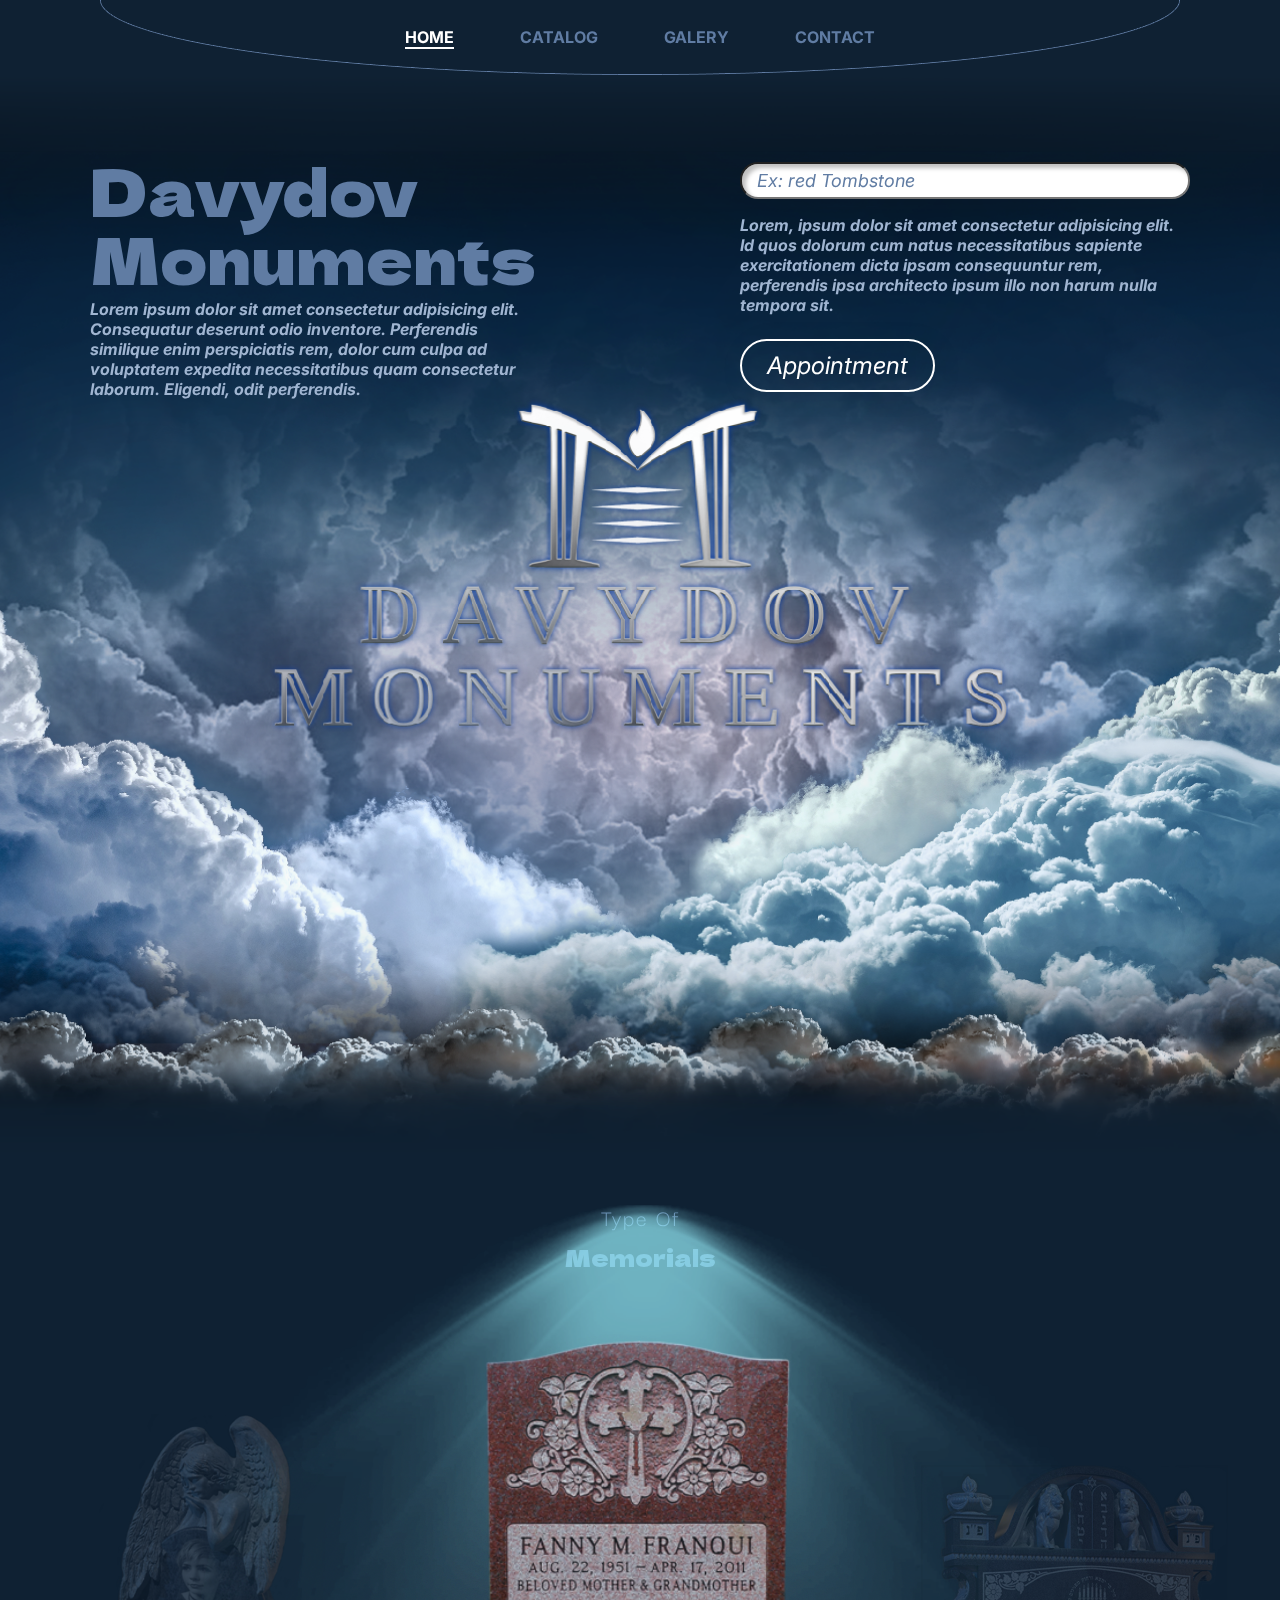
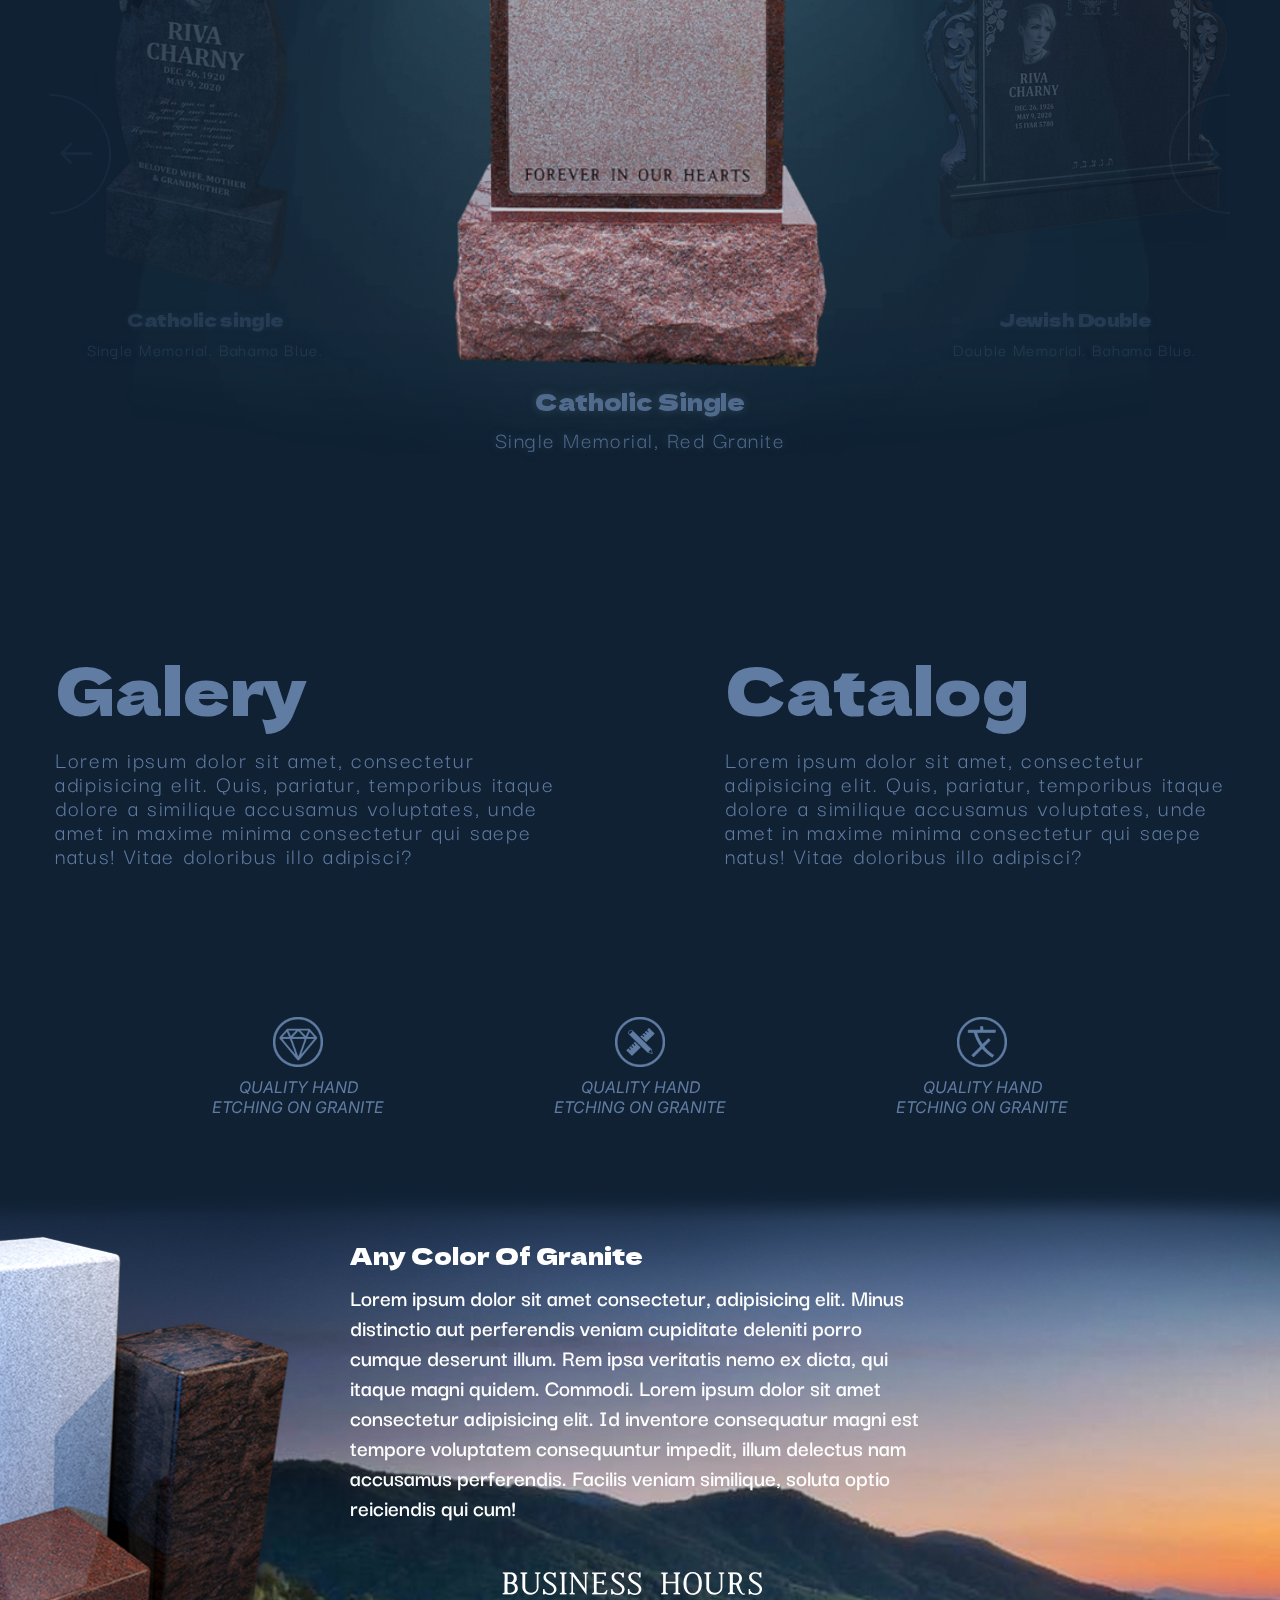
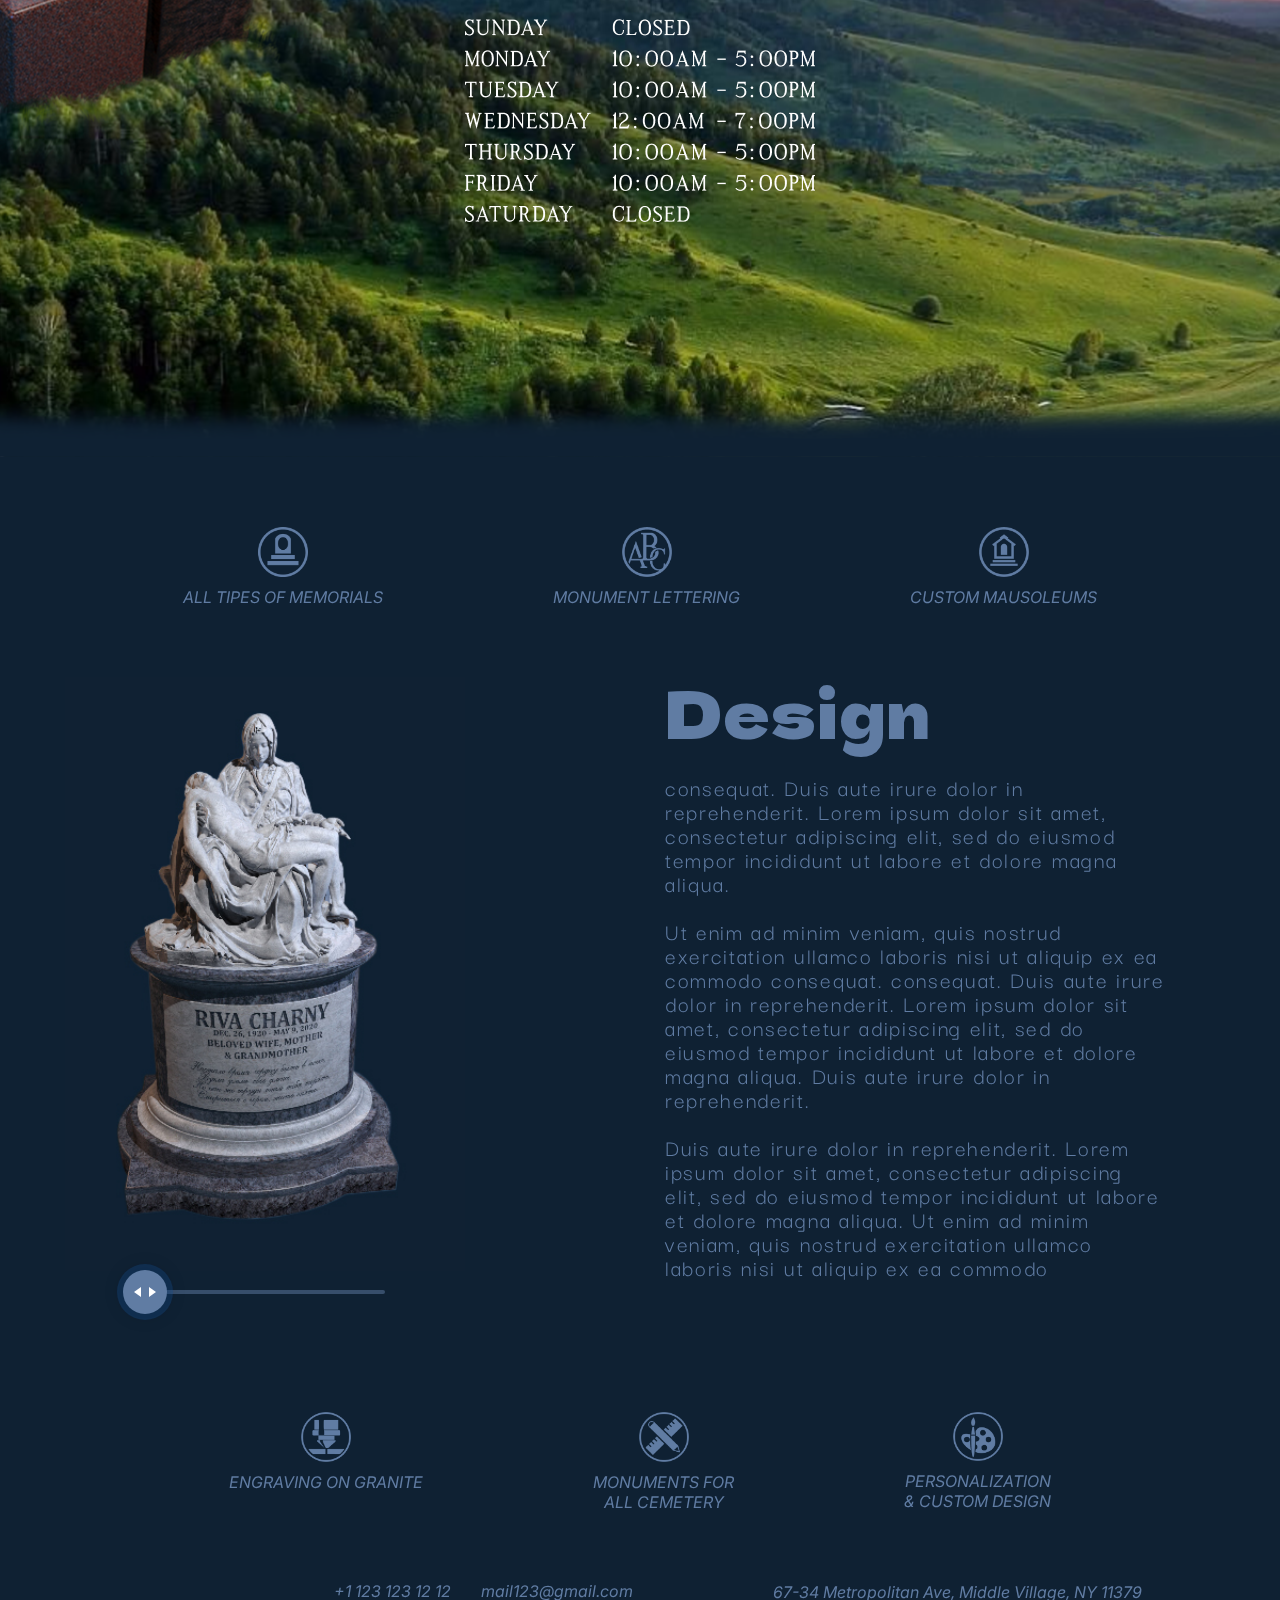
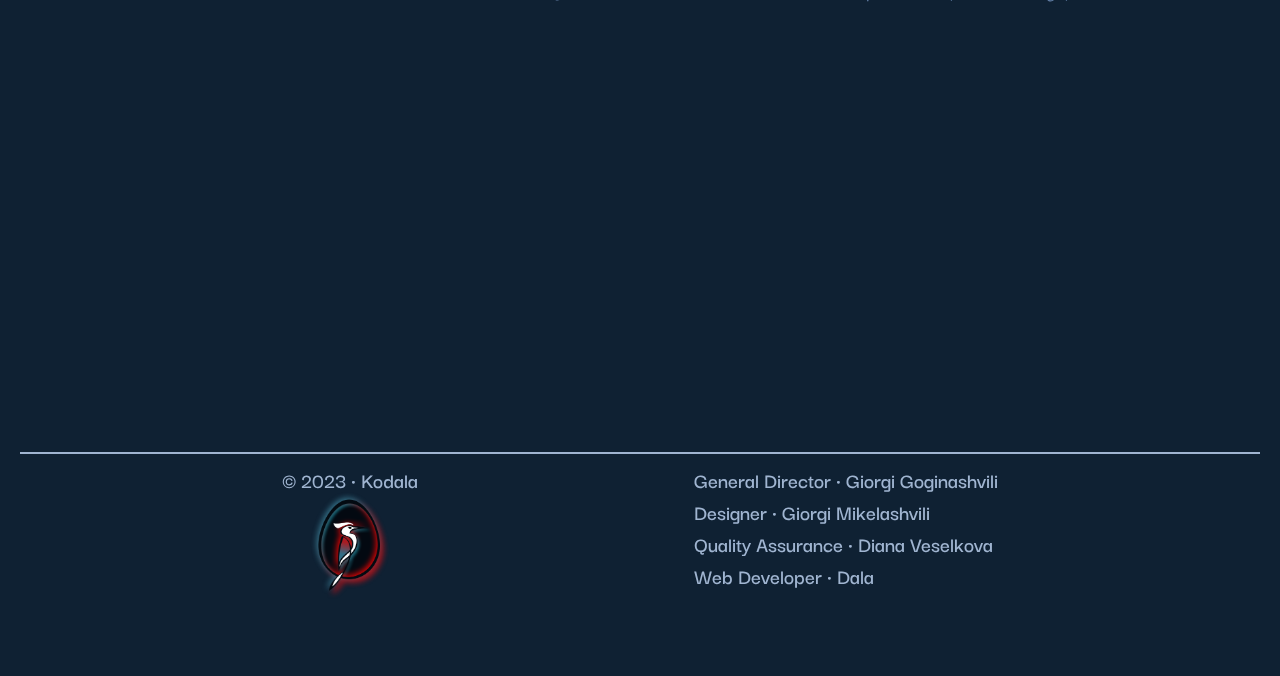
==== commit 72d19679: "Ref" ====
--- a/index.html
+++ b/index.html
@@ -123,6 +123,7 @@
                                     <p class="mobile-nav-creator-text">General Director • Giorgi Goginashvili</p>
                                     <p class="mobile-nav-creator-text">Designer • Giorgi Mikelashvili</p>
                                     <p class="mobile-nav-creator-text">Quality Assurance • Diana Veselkova</p>
+                                    <p class="mobile-nav-creator-text">Web Developer • Dala</p>
                                 </div>
                             </div>
                         </div>
@@ -496,6 +497,7 @@
                                     <p class="footer-creator-text">General Director • Giorgi Goginashvili</p>
                                     <p class="footer-creator-text">Designer • Giorgi Mikelashvili</p>
                                     <p class="footer-creator-text">Quality Assurance • Diana Veselkova</p>
+                                    <p class="footer-creator-text">Web Developer • Dala</p>
                                 </div>
                             </div>
                         </div>
